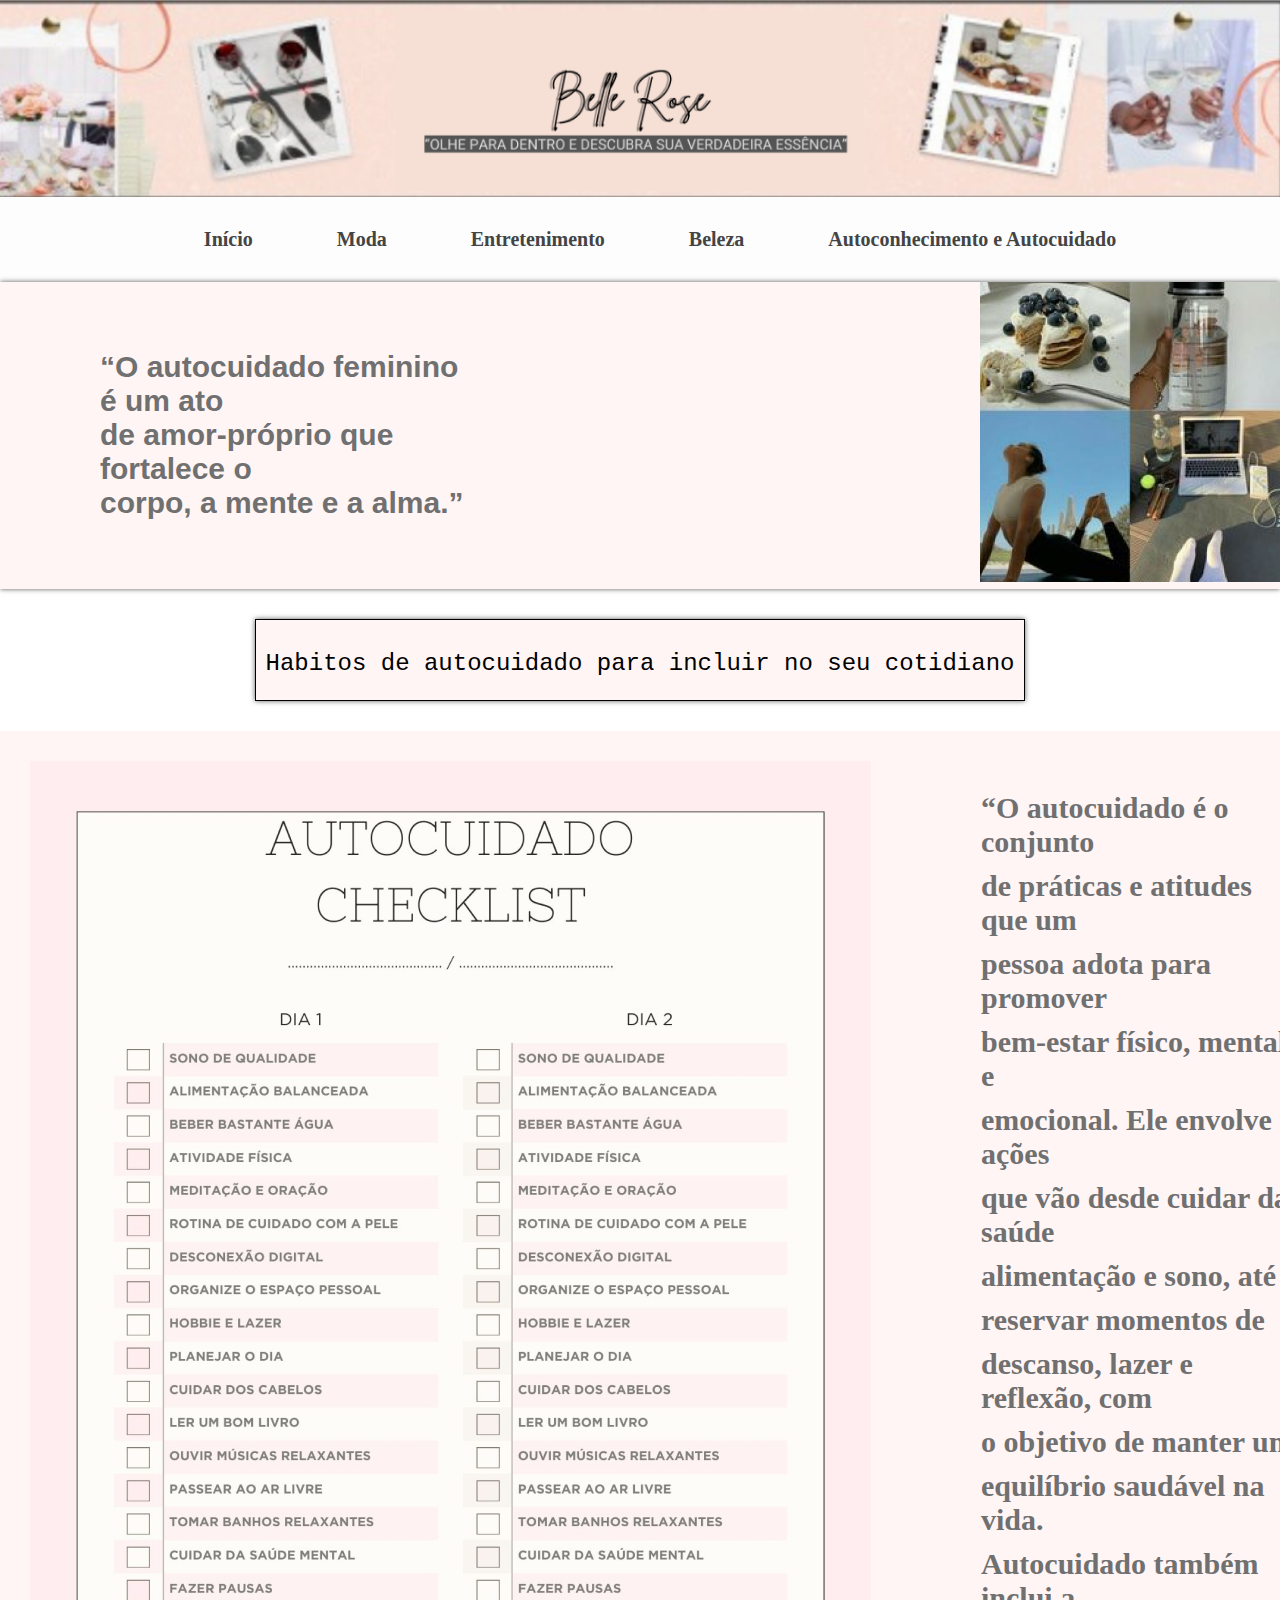
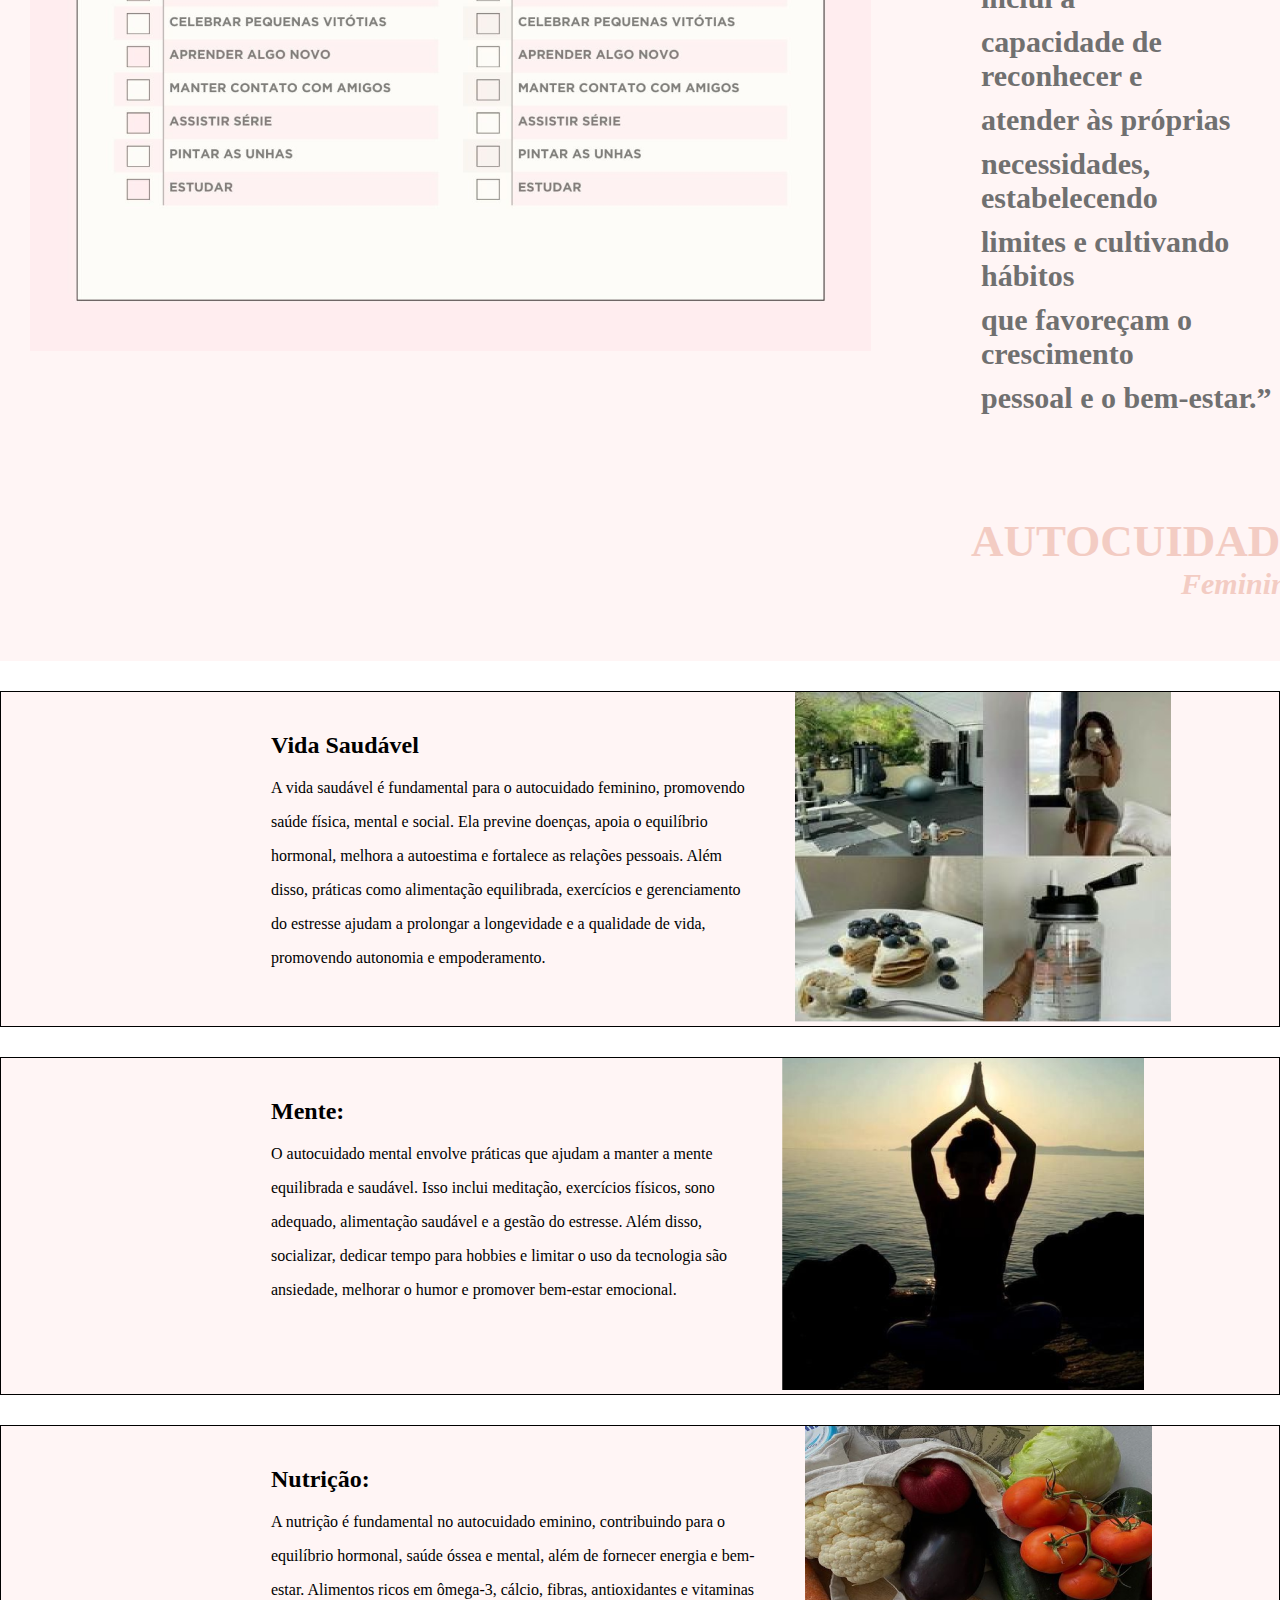
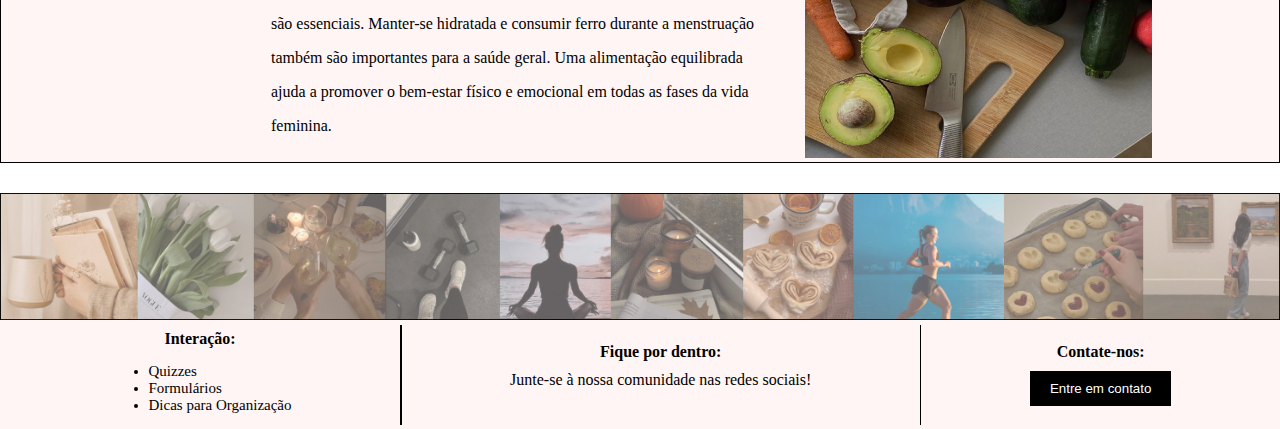
==== autoconhecimento e autocuidado/index.html @ 2cc836c7 "primeiro commit" ====
<!DOCTYPE html>
<html lang="pt-br">
<head>
    <meta charset="UTF-8">
    <meta name="viewport" content="width=device-width, initial-scale=1.0">
    <title>Belle Rose: Autonhecimento</title>
    <link rel="stylesheet" href="css/estilo.css">
</head>
<body>
    <header>
        <div class="banner">
           <img src="img\Belle Rose (3) 1.png" alt="Banner belle rose">
       </div>
        <nav class="navbar">
           <ul>
            <li><a href="../página inicial/index.html">Início</a></li>
            <li><a href="../moda feminina/index.html">Moda</a></li>
            <li><a href="../entretenimento/index.html">Entretenimento</a></li>
            <li><a href="../beleza feminina/index.html">Beleza</a></li>
            <li><a href="../autoconhecimento/index.html">Autoconhecimento e Autocuidado</a></li>
           </ul>
         </nav>
    </header>
    <main>
        <section class="frase">
            <div id="muda">
            <p>“O autocuidado feminino é um ato</p>
            <p>de amor-próprio que fortalece o</p>
            <p>corpo, a mente e a alma.”</p>
        </div>
        <div>
            <img src="img/autocuidado 1.png" alt="imagem representando o autocuidado" width="300px" height="300px"> 
        </div>
        </section>

        <section class="titulo">
            <h2>Habitos de autocuidado para incluir no seu cotidiano</h2>
        </section>

        <section class="lado">
            <div class="checklist">
                <img src="img/Pink and Cream Simple Two-Column Daily Checklist 1.png" alt="">

            </div>

            <div class="abaixo">

                <p>“O autocuidado é o conjunto</p>
                <p>de práticas e atitudes que um</p>
                <p>pessoa adota para promover</p>
                <p>bem-estar físico, mental e</p>
                <p>emocional. Ele envolve ações</p>
                <p>que vão desde cuidar da saúde</p>
                <p>alimentação e sono, até</p>
                <p>reservar momentos de</p>
                <p>descanso, lazer e reflexão, com</p>
                <p>o objetivo de manter um</p>
                <p>equilíbrio saudável na vida.</p>
                <p>Autocuidado também inclui a</p>
                <p>capacidade de reconhecer e</p>
                <p>atender às próprias</p>
                <p>necessidades, estabelecendo</p>
                <p>limites e cultivando hábitos</p>
                <p>que favoreçam o crescimento</p>
                <p>pessoal e o bem-estar.”</p>
                
                <div class="junto">

                    <div class="dife">
                        <h2>AUTOCUIDADO</h2>
                    </div>
                    <div class="bife">
                        <p><em>Feminino</em></p>
    
                    </div>
                </div>
            </div>

        </section>

        <section>
            <div class="vidasaudavel">

                <div class="tbm">
                    <h2>Vida Saudável</h2>
                    <p>A vida saudável é fundamental para o autocuidado feminino, promovendo</p> 
                    <p>saúde física, mental e social. Ela previne doenças, apoia o equilíbrio</p>
                    <p>hormonal, melhora a autoestima e fortalece as relações pessoais. Além</p>
                    <p>disso, práticas como alimentação equilibrada, exercícios e gerenciamento</p>
                    <p>do estresse ajudam a prolongar a longevidade e a qualidade de vida,</p>
                    <p>promovendo autonomia e empoderamento.</p>  
    
                </div>
                
                <div class="image">
                    <img src="img/autocuidado 2.png" alt="">
    
                </div>
            </div>

        </section>

        <section>

            <div class="mente">

                <div class="gato">
                    <h2>Mente:</h2>
                    <p>O autocuidado mental envolve práticas que ajudam a manter a mente</p>
                    <p>equilibrada e saudável. Isso inclui meditação, exercícios físicos, sono</p>
                    <p>adequado, alimentação saudável e a gestão do estresse. Além disso,</p>
                    <p>socializar, dedicar tempo para hobbies e limitar o uso da tecnologia são</p>
                    <p>ansiedade, melhorar o humor e promover bem-estar emocional.</p>

                </div>
                <div class="image2">
                    <img src="img/mente 1.png" alt="">
                </div>
            </div>

        </section>

        <section>
            <div class="nutricao">
                <div class="nutri">

                    <h2>Nutrição:</h2>
                    <p>A nutrição é fundamental no autocuidado eminino, contribuindo para o</p>
                    <p>equilíbrio hormonal, saúde óssea e mental, além de fornecer energia e bem-</p>
                    <p>estar. Alimentos ricos em ômega-3, cálcio, fibras, antioxidantes e vitaminas</p>
                    <p>são essenciais. Manter-se hidratada e consumir ferro durante a menstruação</p>
                    <p>também são importantes para a saúde geral. Uma alimentação equilibrada</p>
                    <p>ajuda a promover o bem-estar físico e emocional em todas as fases da vida</p>
                    <p>feminina.</p>
        
                </div>
                <div class="image1">
                    <img src="img/nutrição 1 (1).png" alt="">

                </div>
                
            </div>
        </section>
    </main>

    <footer>
        <img src="img/rodapé.png" alt="" id="img_rodape">
        <div class="rodape">
            <p><strong>Interação:</strong>
            <ul class="interacao">
                <a href="#"><li>Quizzes</li></a>
                <a href="#"><li>Formulários</li></a>
                <a href="#"><li>Dicas para Organização</li></a>
            </ul>
        </div>

        <div class="linha-vertical"></div>
    
        <div class="rodape">
            <p><strong>Fique por dentro:</strong></p>
            <p>Junte-se à nossa comunidade nas redes sociais!</p>
            <img src="img/Captura de tela_9-9-2024_195723_theeverygirl.com 1.png" alt="">
        </div>

        <div class="linha-vertical"></div>
    
        <div class="rodape">
            <p><strong>Contate-nos:</strong> 
            <p><button>Entre em contato</button></p>
        </div>

    </footer>
</body>
</html>
---- autoconhecimento e autocuidado/css/estilo.css ----
.header{
    text-align: center;
}

.banner img{
    width: 100%;
    height: auto;
    display: block;
    margin: 0 auto;
}

.navbar{
    margin-bottom: 5px;
    background-color: #fdfdfd;
    padding: 15px 0;
    margin: 0;
    display: flex;
    justify-content: center;
    gap: 40px;
}

.navbar ul li {
    display: inline;
    margin: 0 40px;
}

.navbar ul li a{
    text-decoration: none;
    color: #444;
    font-size: 20px;
    font-weight: bold;
    transition: color 0.3 ease;
}


.navbar ul li a:hover{
    color: #f2b3cd;
}

footer {
    display: flex;
    align-items: center;
    justify-content: center;
    background-color: #FFF5F5;
    text-align: center;
    flex-wrap: wrap;

    
}
#img_rodape{
    width: 100%;
    
}


.rodape {
    padding: 0 20px;
    margin: auto;
   
}

.linha-vertical {
    width: 1.5px;
    height: 100px; 
    background-color: #000; 
}

footer p {
    margin: 10px 0;
}

.rodape button {
    background-color: black;
    color: white;
    padding: 10px 20px;
    border: none;
}

button:hover {
    background-color: #3d4042;
}

.interacao{
    font-size: 15px;
    text-align: justify;
    
}

a{
    color: black;
    text-decoration: none;
}


body{
    margin: 0;
    padding: 0;
}

.frase{
    background-color: #FFF5F5;
    display: flex;
    justify-content: end;
    align-items: center;
    height: 100%;
    gap: 100px;
    color: #707070;
    font-size: 30px;
    font-family: 'Lucida Sans', 'Lucida Sans Regular', 'Lucida Grande', 'Lucida Sans Unicode', Geneva, Verdana, sans-serif;
    box-shadow: 0px 0px 5px rgba(0, 0, 0, 0.644);
}

#muda{
    margin-right: 400px;
    margin-left: 100px;
    font-weight: bold;
}

#muda p{
    margin: 0px;
}

.titulo{
    width: 60%;
    padding-top: 10px;
    padding-bottom: 20px;
    margin: 30px auto;
    text-align: center;
    height: 50px;
    border: 1px solid black;
    background-color: #FFF5F5;
    box-shadow: 0px 0px 5px rgba(0, 0, 0, 0.644);
}

.titulo h2{
    font-family: 'Courier New', Courier, monospace;
    font-weight: 300;
}

.lado{
    background-color: #FFF5F5;
    display: flex;
    gap: 70px;
}

.checklist{
    padding: 30px;
}

.abaixo{
    display: block;
    padding-top: 50px;
    padding-bottom: 50px;
    font-size: 30px;
    color: #707070;
    font-weight: bold;

}

.abaixo p{
    margin: 10px;
}

.dife{
    margin-top: 100px;
    margin-bottom: 0px;
}

.bife{
    margin-left: 200px;
    margin-top: 0px;
}

.dife h2{
    color: #F3CCC3;
    margin-bottom: 0px;

}

.bife p{
    color: #F3CCC3;
    margin-top: 0px;
    
}

.vidasaudavel{
    display: flex;
    gap: 50px;
    margin-top: 30px;
    background-color: #FFF5F5;
    border: 1px solid black;

}

.tbm{
    display: block;
    margin-top: 50px;
    margin-left: 270px;
}

.tbm h2{
    margin-top: -10px;
}

.nutricao{
    display: flex;
    gap: 50px;
    margin-top: 30px;
    background-color: #FFF5F5;
    border: 1px solid black;
    margin-bottom: 30px;
}

.nutri{
    display: block;
    margin-top: 50px;
    margin-left: 270px;
}

.nutri h2{
    margin-top: -10px;

}

.mente{
    display: flex;
    gap: 50px;
    margin-top: 30px;
    background-color: #FFF5F5;
    border: 1px solid black;
    margin-bottom: 30px;
}

.gato{
    display: block;
    margin-top: 50px;
    margin-left: 270px;
}

.gato h2{
    margin-top: -10px;

}

@media screen and (max-width: 768px) {
    .navbar {
        flex-direction: column;
        padding: 10px 0;
    }

    .navbar ul li {
        margin: 10px 0;
    }

    .frase {
        flex-direction: column;
        gap: 20px;
        justify-content: center;
        align-items: center;
        font-size: 24px;
    }

    .lado {
        flex-direction: column;
        gap: 30px;
    }

    .vidasaudavel, .nutricao, .mente {
        flex-direction: column;
        gap: 30px;
    }

    .tbm, .nutri, .gato {
        margin-left: 0;
    }

    .titulo {
        width: 90%;
        padding: 10px;
    }

    .rodape {
        padding: 10px;
        text-align: center;
    }

    .rodape button {
        width: 100%;
    }
}

@media screen and (max-width: 480px) {
    .frase {
        font-size: 20px;
        gap: 10px;
    }

    .vidasaudavel, .nutricao, .mente {
        gap: 20px;
    }

    .navbar ul li a {
        font-size: 16px;
    }

    .titulo {
        width: 100%;
        padding: 15px;
    }

    .lado {
        gap: 20px;
    }

    .checklist {
        padding: 20px;
    }

    .bife, .dife {
        margin-left: 0;
    }

    .gato, .tbm, .nutri {
        margin-left: 0;
    }
}
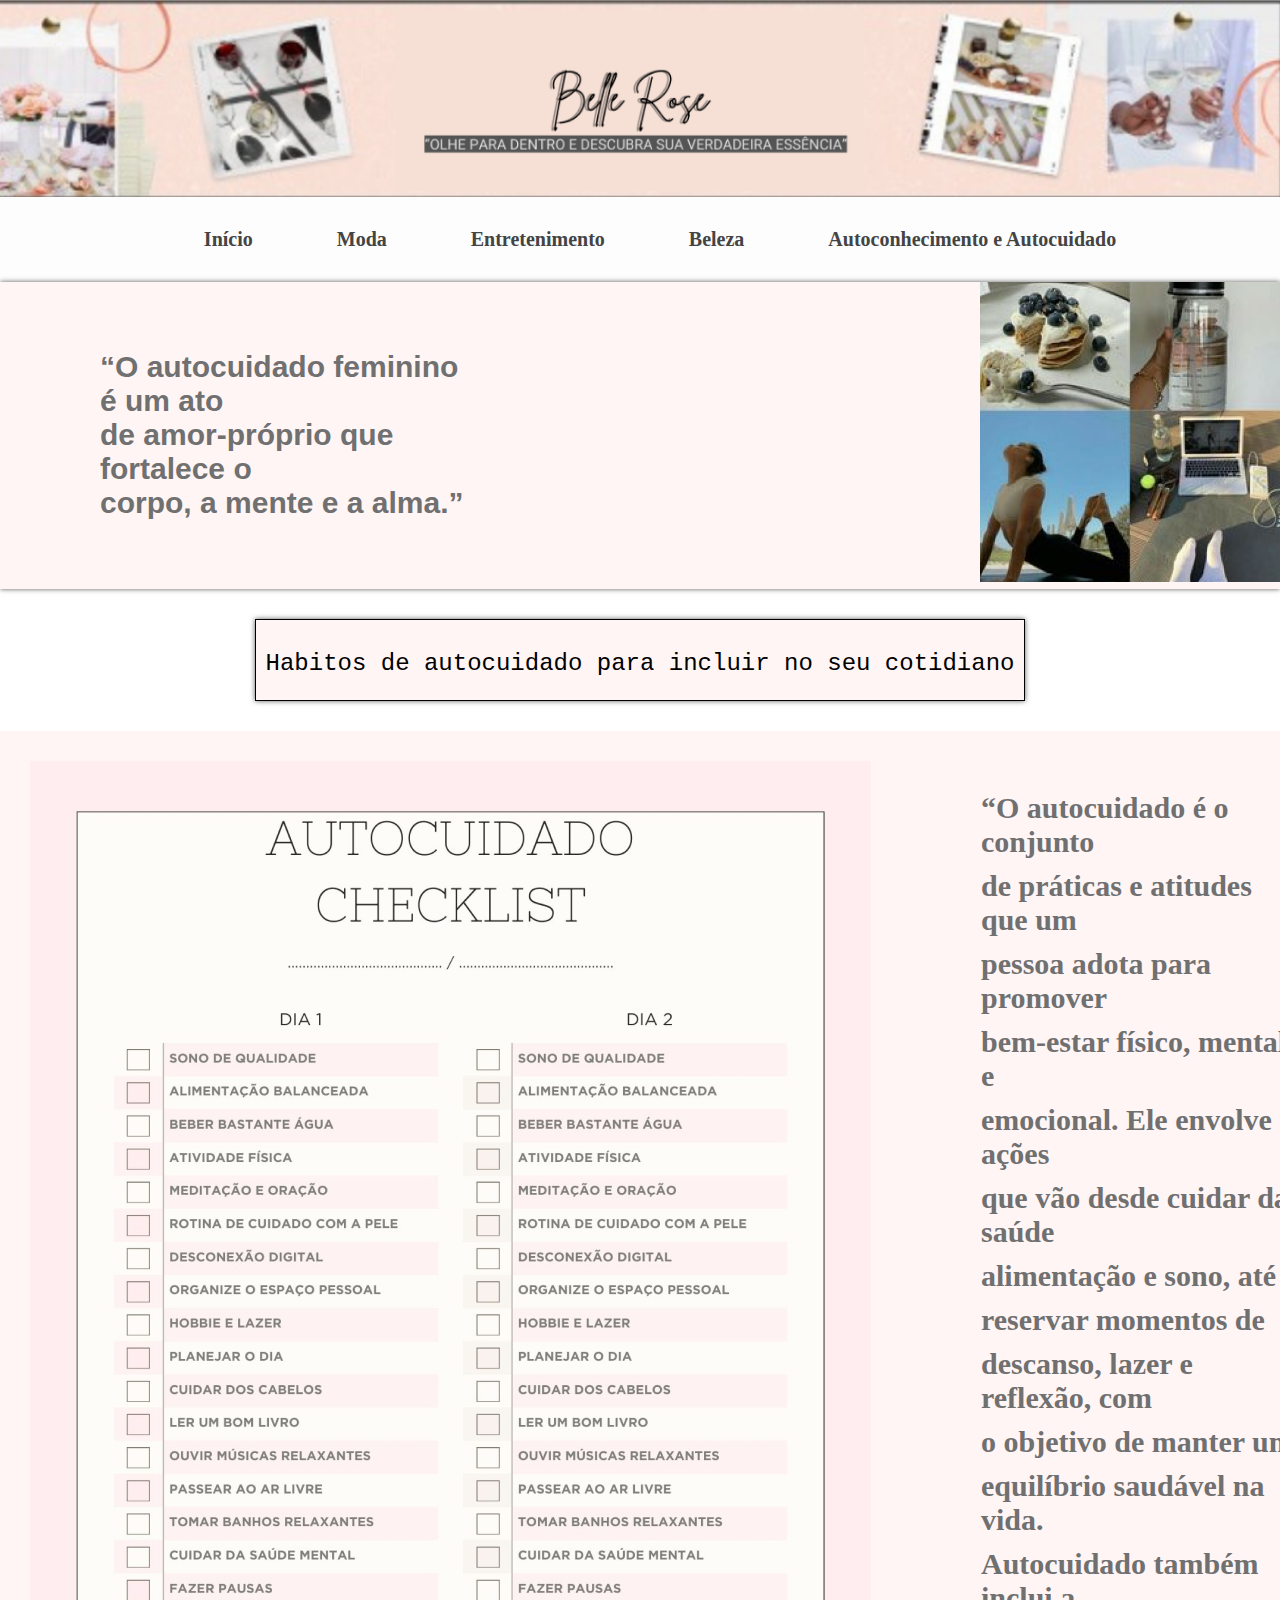
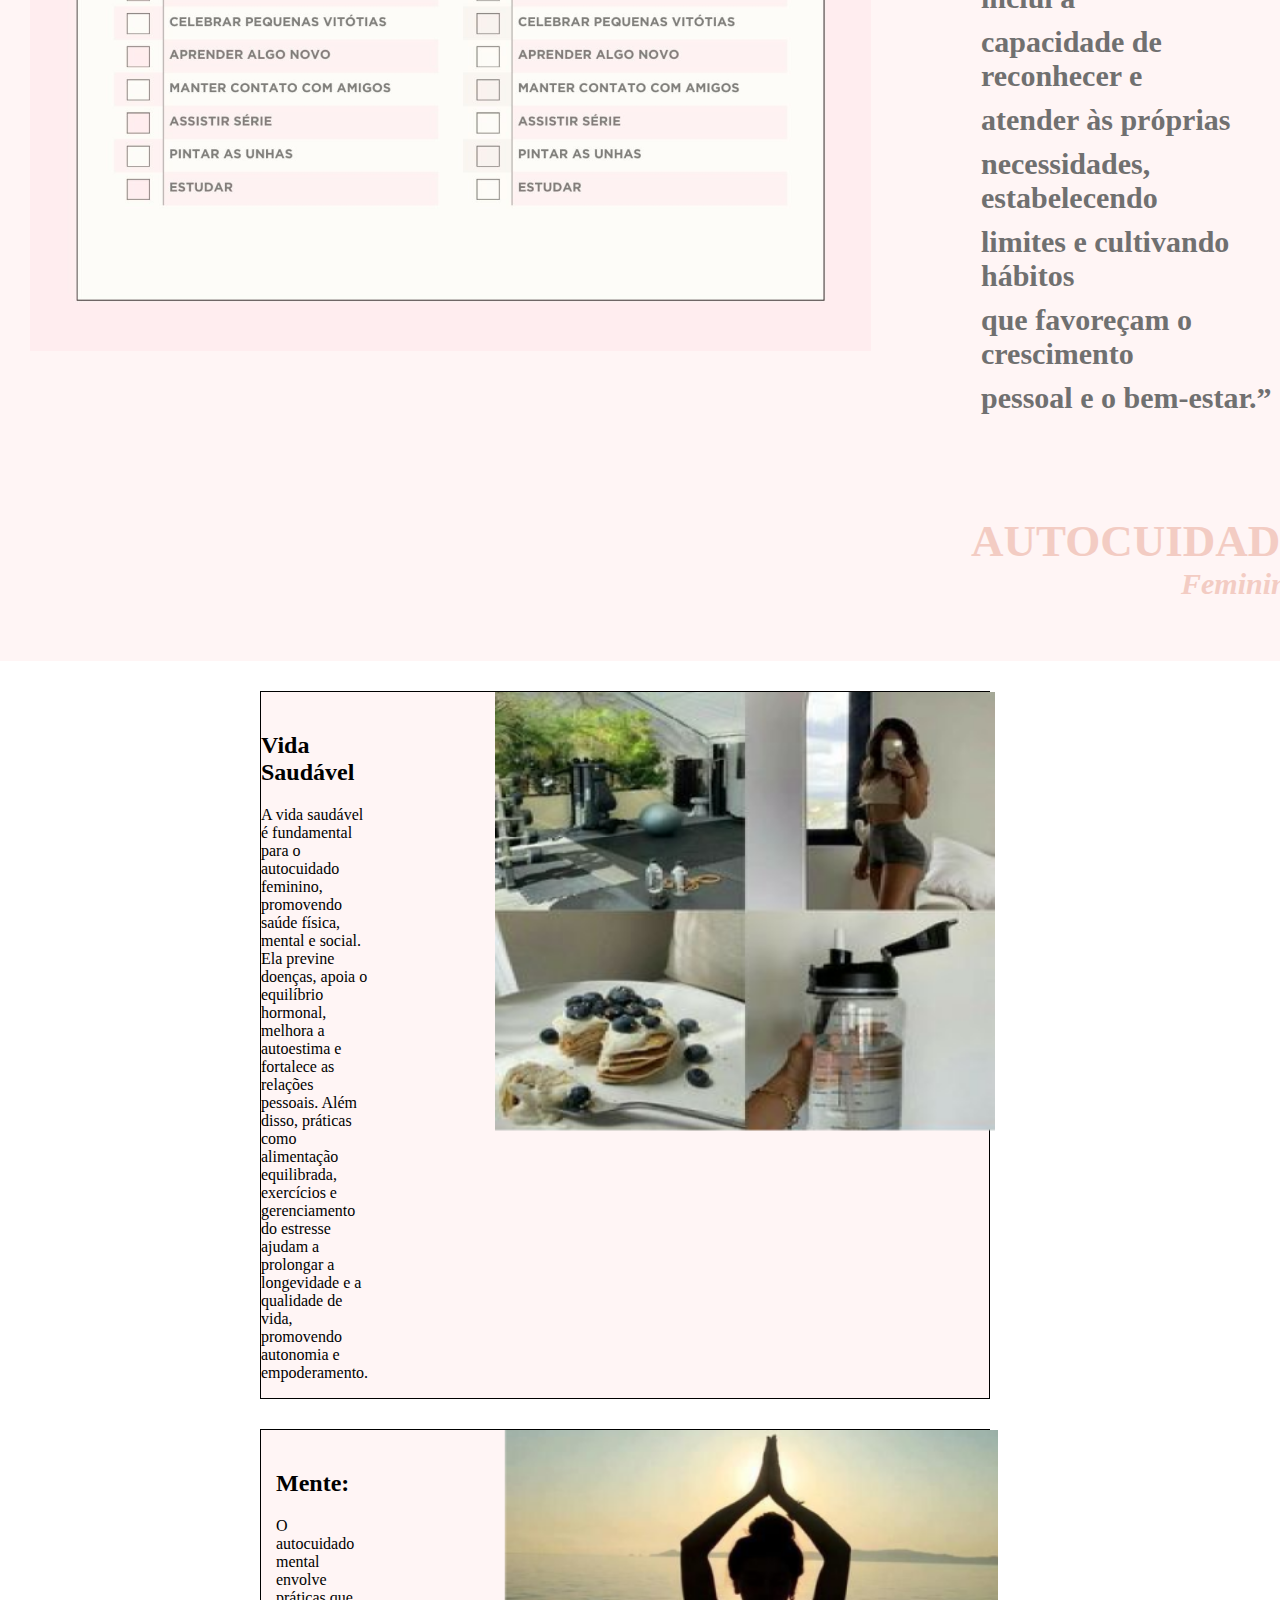
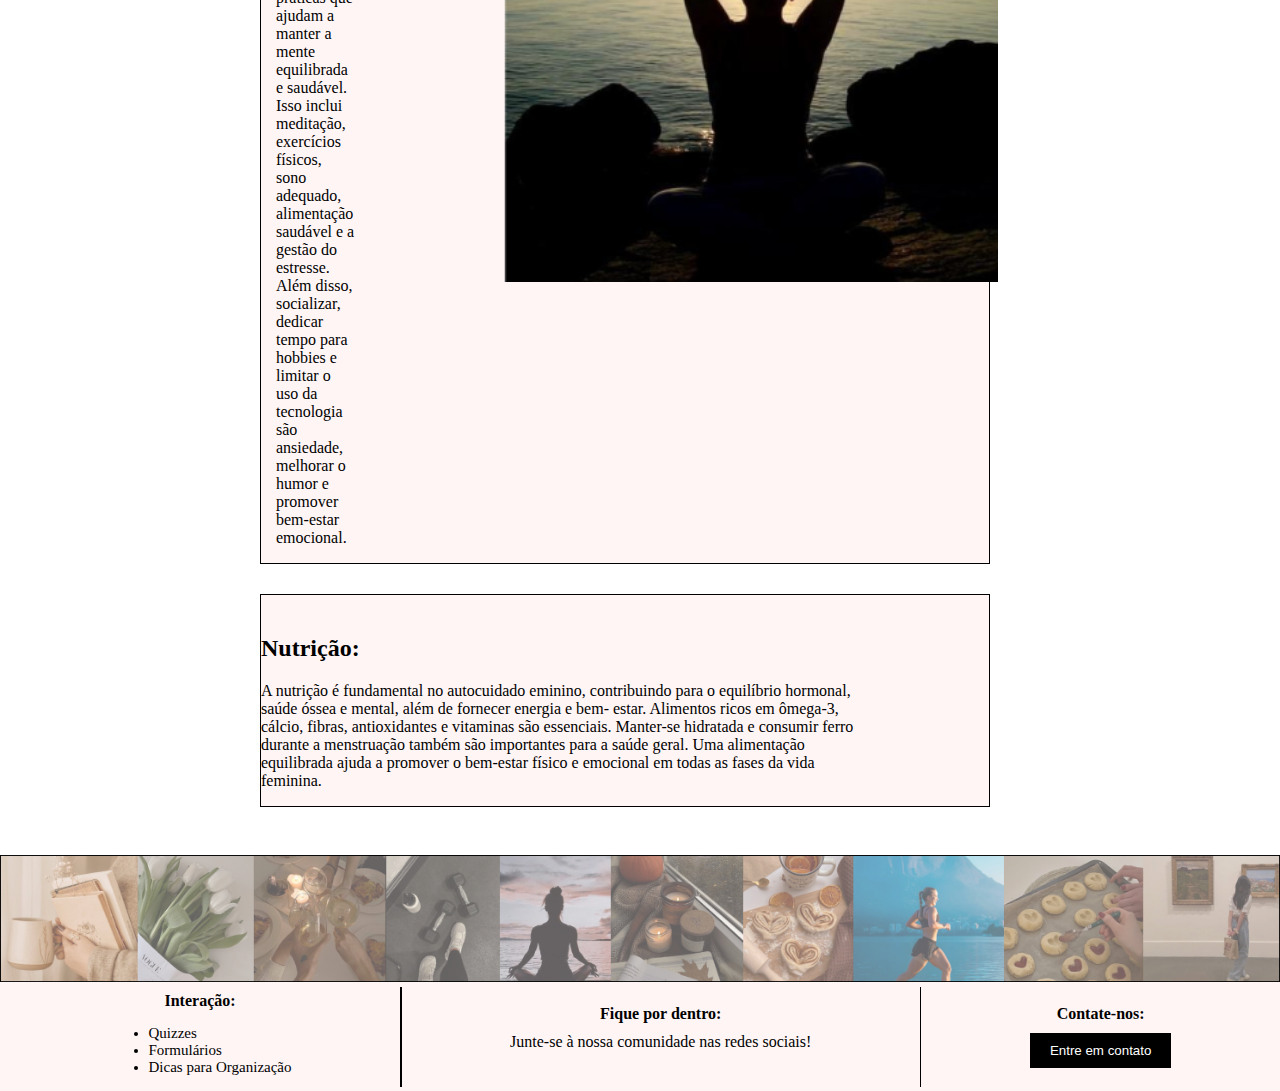
==== commit e61b1420: "adicionando imagens e outras coisas" ====
--- a/autoconhecimento e autocuidado/index.html
+++ b/autoconhecimento e autocuidado/index.html
@@ -17,7 +17,7 @@
             <li><a href="../moda feminina/index.html">Moda</a></li>
             <li><a href="../entretenimento/index.html">Entretenimento</a></li>
             <li><a href="../beleza feminina/index.html">Beleza</a></li>
-            <li><a href="../autoconhecimento/index.html">Autoconhecimento e Autocuidado</a></li>
+            <li><a href="../autoconhecimento e autocuidado/index.html">Autoconhecimento e Autocuidado</a></li>
            </ul>
          </nav>
     </header>
@@ -77,23 +77,22 @@
             </div>
 
         </section>
-
         <section>
             <div class="vidasaudavel">
 
                 <div class="tbm">
-                    <h2>Vida Saudável</h2>
-                    <p>A vida saudável é fundamental para o autocuidado feminino, promovendo</p> 
-                    <p>saúde física, mental e social. Ela previne doenças, apoia o equilíbrio</p>
-                    <p>hormonal, melhora a autoestima e fortalece as relações pessoais. Além</p>
-                    <p>disso, práticas como alimentação equilibrada, exercícios e gerenciamento</p>
-                    <p>do estresse ajudam a prolongar a longevidade e a qualidade de vida,</p>
-                    <p>promovendo autonomia e empoderamento.</p>  
+                    <h2>Vida Saudável</h2>
+                    <p>A vida saudável é fundamental para o autocuidado feminino, promovendo
+                    saúde física, mental e social. Ela previne doenças, apoia o equilíbrio
+                    hormonal, melhora a autoestima e fortalece as relações pessoais. Além
+                    disso, práticas como alimentação equilibrada, exercícios e gerenciamento
+                    do estresse ajudam a prolongar a longevidade e a qualidade de vida,
+                    promovendo autonomia e empoderamento.</p>  
     
                 </div>
                 
                 <div class="image">
-                    <img src="img/autocuidado 2.png" alt="">
+                    <img src="img/autocuidado 2.png" alt=""  width="500px">
     
                 </div>
             </div>
@@ -106,15 +105,15 @@
 
                 <div class="gato">
                     <h2>Mente:</h2>
-                    <p>O autocuidado mental envolve práticas que ajudam a manter a mente</p>
-                    <p>equilibrada e saudável. Isso inclui meditação, exercícios físicos, sono</p>
-                    <p>adequado, alimentação saudável e a gestão do estresse. Além disso,</p>
-                    <p>socializar, dedicar tempo para hobbies e limitar o uso da tecnologia são</p>
-                    <p>ansiedade, melhorar o humor e promover bem-estar emocional.</p>
+                    <p>O autocuidado mental envolve práticas que ajudam a manter a mente
+                    equilibrada e saudável. Isso inclui meditação, exercícios físicos, sono
+                    adequado, alimentação saudável e a gestão do estresse. Além disso,
+                    socializar, dedicar tempo para hobbies e limitar o uso da tecnologia são
+                    ansiedade, melhorar o humor e promover bem-estar emocional.</p>
 
                 </div>
                 <div class="image2">
-                    <img src="img/mente 1.png" alt="">
+                    <img src="img/mente 1.png" alt="" width="500px">
                 </div>
             </div>
 
@@ -124,23 +123,23 @@
             <div class="nutricao">
                 <div class="nutri">
 
-                    <h2>Nutrição:</h2>
-                    <p>A nutrição é fundamental no autocuidado eminino, contribuindo para o</p>
-                    <p>equilíbrio hormonal, saúde óssea e mental, além de fornecer energia e bem-</p>
-                    <p>estar. Alimentos ricos em ômega-3, cálcio, fibras, antioxidantes e vitaminas</p>
-                    <p>são essenciais. Manter-se hidratada e consumir ferro durante a menstruação</p>
-                    <p>também são importantes para a saúde geral. Uma alimentação equilibrada</p>
-                    <p>ajuda a promover o bem-estar físico e emocional em todas as fases da vida</p>
-                    <p>feminina.</p>
+                    <h2>Nutrição:</h2>
+                    <p>A nutrição é fundamental no autocuidado eminino, contribuindo para o
+                    equilíbrio hormonal, saúde óssea e mental, além de fornecer energia e bem-
+                    estar. Alimentos ricos em ômega-3, cálcio, fibras, antioxidantes e vitaminas
+                    são essenciais. Manter-se hidratada e consumir ferro durante a menstruação
+                    também são importantes para a saúde geral. Uma alimentação equilibrada
+                    ajuda a promover o bem-estar físico e emocional em todas as fases da vida
+                    feminina.</p>
         
                 </div>
                 <div class="image1">
-                    <img src="img/nutrição 1 (1).png" alt="">
+                    <img src="img/nutrição 1 (1).png" alt="" width="500px">
 
                 </div>
                 
             </div>
-        </section>
+        </section>
     </main>
 
     <footer>
--- a/autoconhecimento e autocuidado/css/estilo.css
+++ b/autoconhecimento e autocuidado/css/estilo.css
@@ -185,36 +185,40 @@
 
 .vidasaudavel{
     display: flex;
-    gap: 50px;
+    gap: 127px;
     margin-top: 30px;
     background-color: #FFF5F5;
     border: 1px solid black;
+    margin-left: 260px;
+    margin-right: 290px;
 
 }
 
 .tbm{
     display: block;
     margin-top: 50px;
-    margin-left: 270px;
-}
-
+    margin-left: 15px;
+
+}
 .tbm h2{
     margin-top: -10px;
 }
 
 .nutricao{
     display: flex;
-    gap: 50px;
+    gap: 127px;
     margin-top: 30px;
     background-color: #FFF5F5;
     border: 1px solid black;
     margin-bottom: 30px;
+    margin-left: 260px;
+    margin-right: 290px;
 }
 
 .nutri{
     display: block;
     margin-top: 50px;
-    margin-left: 270px;
+    margin-left: 15px;
 }
 
 .nutri h2{
@@ -224,17 +228,20 @@
 
 .mente{
     display: flex;
-    gap: 50px;
+    gap: 144px;
     margin-top: 30px;
     background-color: #FFF5F5;
     border: 1px solid black;
     margin-bottom: 30px;
+    margin-left: 260px;
+    margin-right: 290px;
 }
 
 .gato{
     display: block;
     margin-top: 50px;
-    margin-left: 270px;
+    margin-left: 15px;
+
 }
 
 .gato h2{
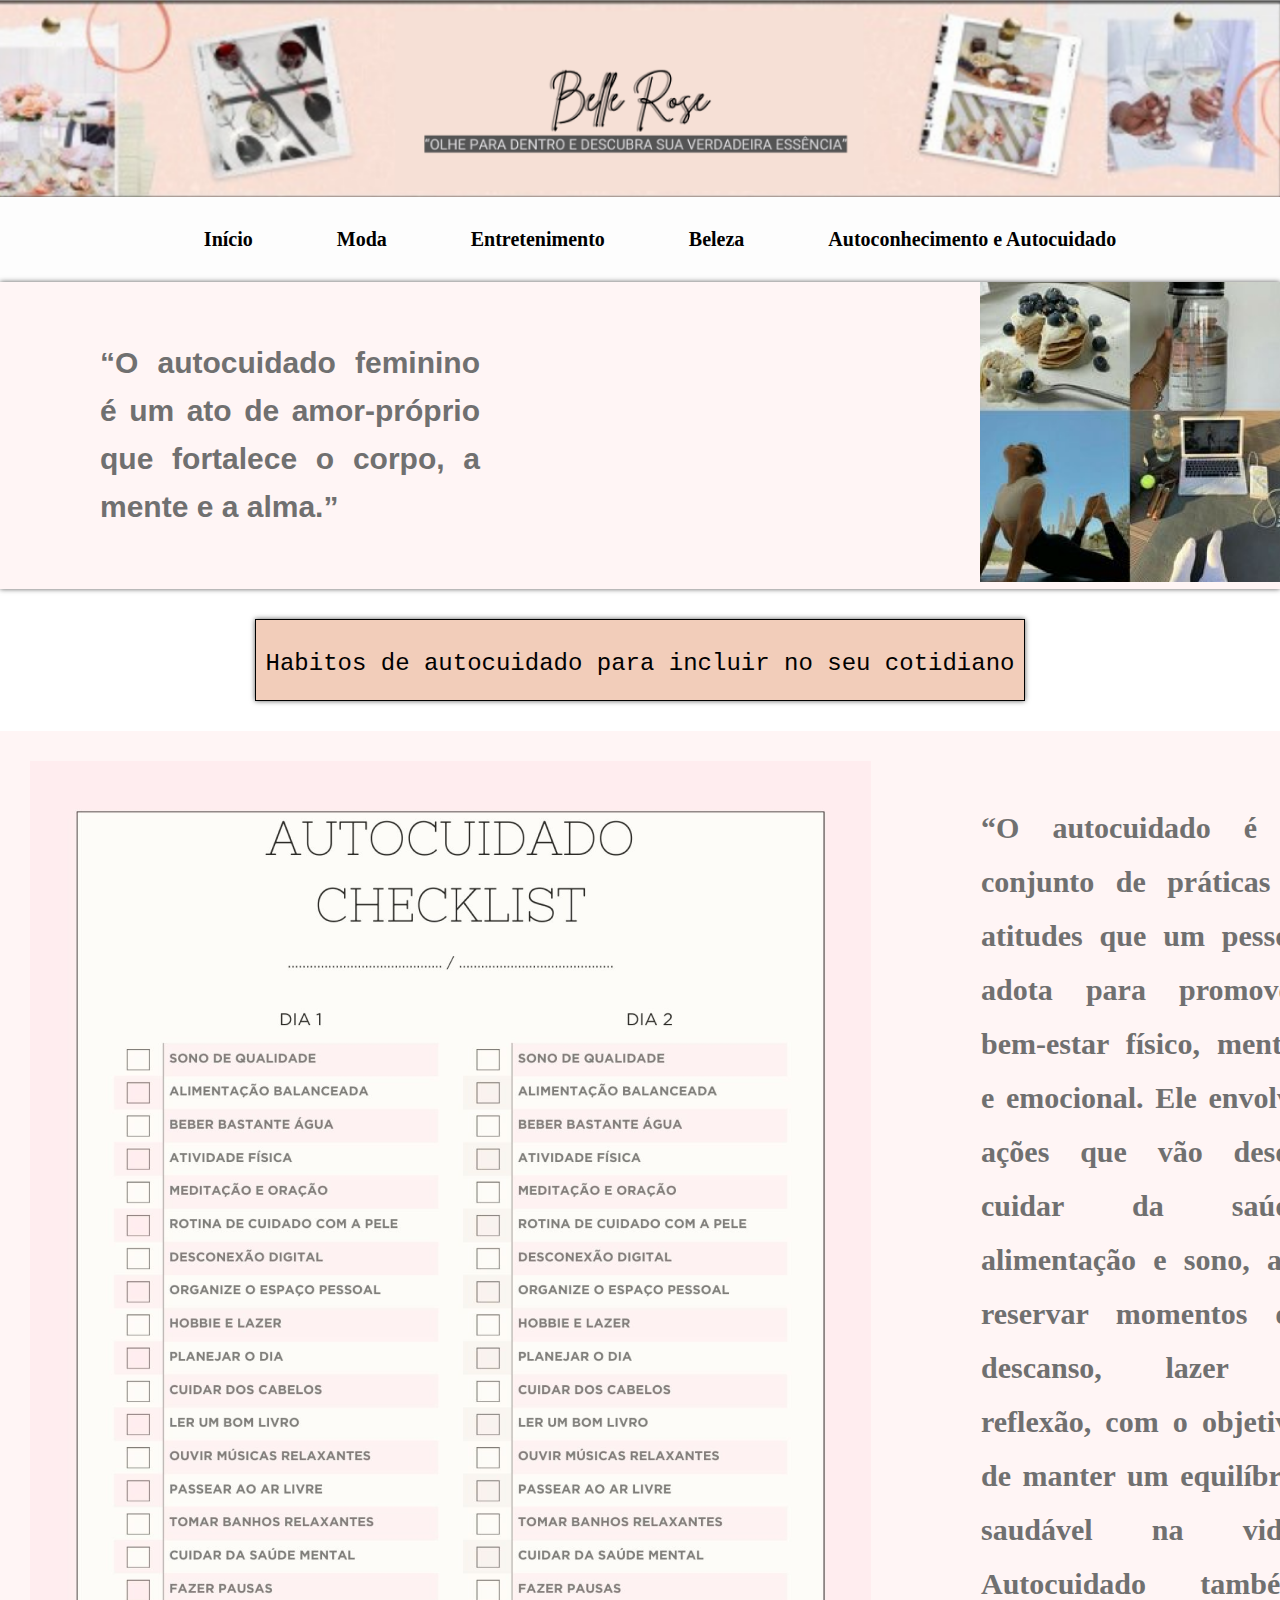
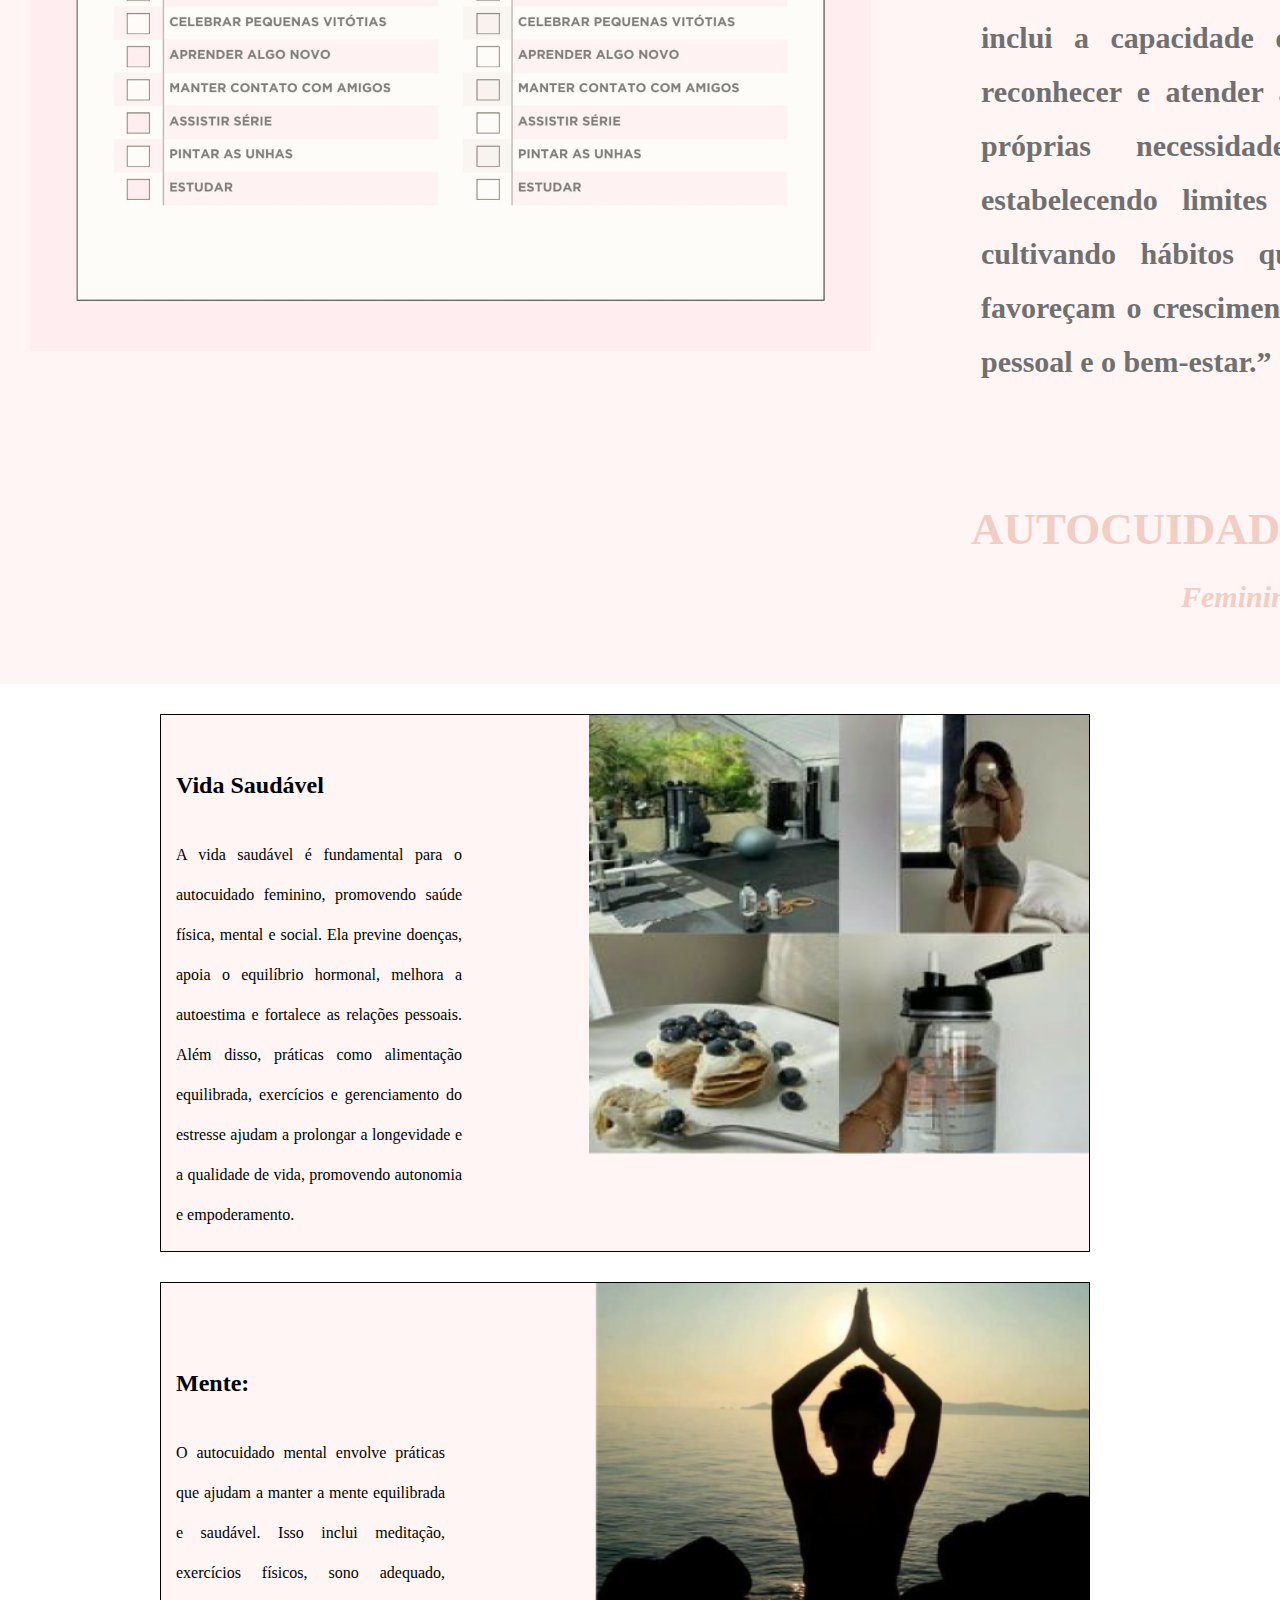
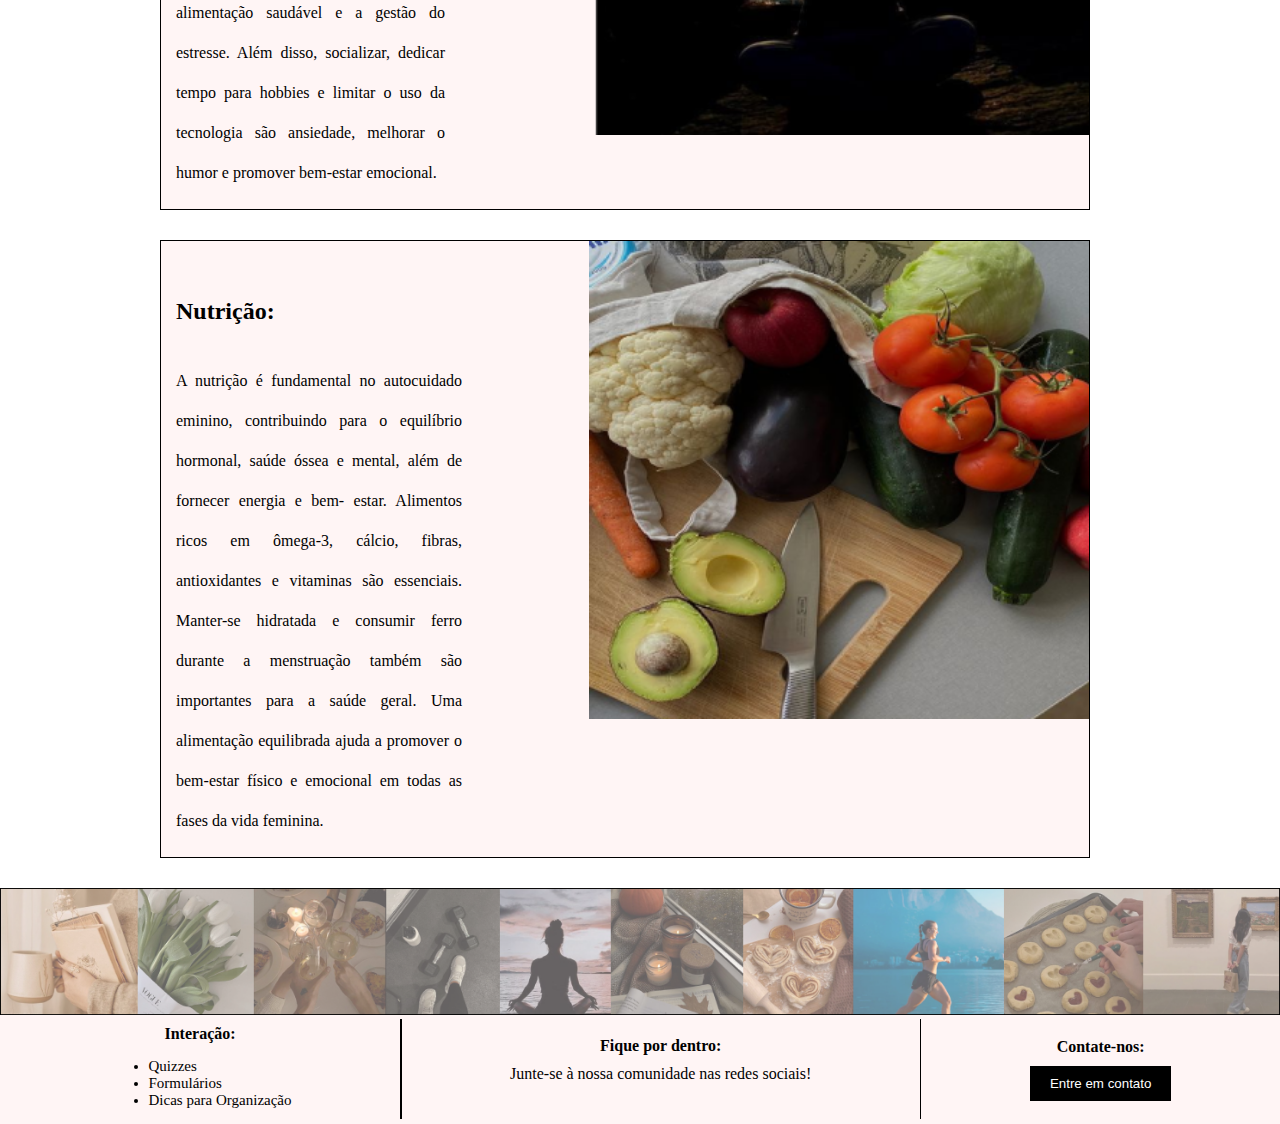
==== commit 5974697e: "terminando" ====
--- a/autoconhecimento e autocuidado/index.html
+++ b/autoconhecimento e autocuidado/index.html
@@ -17,16 +17,16 @@
             <li><a href="../moda feminina/index.html">Moda</a></li>
             <li><a href="../entretenimento/index.html">Entretenimento</a></li>
             <li><a href="../beleza feminina/index.html">Beleza</a></li>
-            <li><a href="../autoconhecimento e autocuidado/index.html">Autoconhecimento e Autocuidado</a></li>
+            <li><a href="../autoconhecimento e autocuidado//index.html">Autoconhecimento e Autocuidado</a></li>
            </ul>
          </nav>
     </header>
     <main>
         <section class="frase">
             <div id="muda">
-            <p>“O autocuidado feminino é um ato</p>
-            <p>de amor-próprio que fortalece o</p>
-            <p>corpo, a mente e a alma.”</p>
+            <p>“O autocuidado feminino é um ato
+            de amor-próprio que fortalece o
+            corpo, a mente e a alma.”</p>
         </div>
         <div>
             <img src="img/autocuidado 1.png" alt="imagem representando o autocuidado" width="300px" height="300px"> 
@@ -45,24 +45,24 @@
 
             <div class="abaixo">
 
-                <p>“O autocuidado é o conjunto</p>
-                <p>de práticas e atitudes que um</p>
-                <p>pessoa adota para promover</p>
-                <p>bem-estar físico, mental e</p>
-                <p>emocional. Ele envolve ações</p>
-                <p>que vão desde cuidar da saúde</p>
-                <p>alimentação e sono, até</p>
-                <p>reservar momentos de</p>
-                <p>descanso, lazer e reflexão, com</p>
-                <p>o objetivo de manter um</p>
-                <p>equilíbrio saudável na vida.</p>
-                <p>Autocuidado também inclui a</p>
-                <p>capacidade de reconhecer e</p>
-                <p>atender às próprias</p>
-                <p>necessidades, estabelecendo</p>
-                <p>limites e cultivando hábitos</p>
-                <p>que favoreçam o crescimento</p>
-                <p>pessoal e o bem-estar.”</p>
+                <p>“O autocuidado é o conjunto
+                de práticas e atitudes que um
+                pessoa adota para promover
+                bem-estar físico, mental e
+                emocional. Ele envolve ações
+                que vão desde cuidar da saúde
+                alimentação e sono, até
+                reservar momentos de
+                descanso, lazer e reflexão, com
+                o objetivo de manter um
+                equilíbrio saudável na vida.
+                Autocuidado também inclui a
+                capacidade de reconhecer e
+                atender às próprias
+                necessidades, estabelecendo
+                limites e cultivando hábitos
+                que favoreçam o crescimento
+                pessoal e o bem-estar.”</p>
                 
                 <div class="junto">
 
@@ -77,6 +77,7 @@
             </div>
 
         </section>
+
         <section>
             <div class="vidasaudavel">
 
@@ -134,22 +135,22 @@
         
                 </div>
                 <div class="image1">
-                    <img src="img/nutrição 1 (1).png" alt="" width="500px">
+                    <img src="img/nutrição 1 (1).png" alt="" width="500px">
 
                 </div>
                 
             </div>
-        </section>
+        </section>
     </main>
 
     <footer>
         <img src="img/rodapé.png" alt="" id="img_rodape">
         <div class="rodape">
-            <p><strong>Interação:</strong>
+            <p><strong>Interação:</strong>
             <ul class="interacao">
                 <a href="#"><li>Quizzes</li></a>
-                <a href="#"><li>Formulários</li></a>
-                <a href="#"><li>Dicas para Organização</li></a>
+                <a href="#"><li>Formulários</li></a>
+                <a href="#"><li>Dicas para Organização</li></a>
             </ul>
         </div>
 
@@ -157,7 +158,7 @@
     
         <div class="rodape">
             <p><strong>Fique por dentro:</strong></p>
-            <p>Junte-se à nossa comunidade nas redes sociais!</p>
+            <p>Junte-se à nossa comunidade nas redes sociais!</p>
             <img src="img/Captura de tela_9-9-2024_195723_theeverygirl.com 1.png" alt="">
         </div>
 
--- a/autoconhecimento e autocuidado/css/estilo.css
+++ b/autoconhecimento e autocuidado/css/estilo.css
@@ -26,7 +26,7 @@
 
 .navbar ul li a{
     text-decoration: none;
-    color: #444;
+    color: #000000;
     font-size: 20px;
     font-weight: bold;
     transition: color 0.3 ease;
@@ -114,10 +114,9 @@
     margin-right: 400px;
     margin-left: 100px;
     font-weight: bold;
-}
-
-#muda p{
-    margin: 0px;
+    text-align: justify;
+    line-height: 1.6;
+
 }
 
 .titulo{
@@ -128,7 +127,7 @@
     text-align: center;
     height: 50px;
     border: 1px solid black;
-    background-color: #FFF5F5;
+    background-color: #efc3acd4;
     box-shadow: 0px 0px 5px rgba(0, 0, 0, 0.644);
 }
 
@@ -149,12 +148,14 @@
 
 .abaixo{
     display: block;
-    padding-top: 50px;
+    padding-top: 60px;
     padding-bottom: 50px;
     font-size: 30px;
     color: #707070;
     font-weight: bold;
-
+    line-height: 1.8;
+    text-align: justify;
+    padding-right: 50px;
 }
 
 .abaixo p{
@@ -189,17 +190,19 @@
     margin-top: 30px;
     background-color: #FFF5F5;
     border: 1px solid black;
-    margin-left: 260px;
-    margin-right: 290px;
+    margin-left: 160px;
+    margin-right: 190px;
 
 }
 
 .tbm{
     display: block;
     margin-top: 50px;
-    margin-left: 15px;
-
-}
+    margin-left: 15px;
+    text-align: justify;
+    line-height: 2.5;
+}
+
 .tbm h2{
     margin-top: -10px;
 }
@@ -211,14 +214,16 @@
     background-color: #FFF5F5;
     border: 1px solid black;
     margin-bottom: 30px;
-    margin-left: 260px;
-    margin-right: 290px;
+    margin-left: 160px;
+    margin-right: 190px;
 }
 
 .nutri{
     display: block;
     margin-top: 50px;
-    margin-left: 15px;
+    margin-left: 15px;
+    text-align: justify;
+    line-height: 2.5;
 }
 
 .nutri h2{
@@ -233,101 +238,20 @@
     background-color: #FFF5F5;
     border: 1px solid black;
     margin-bottom: 30px;
-    margin-left: 260px;
-    margin-right: 290px;
+    margin-left: 160px;
+    margin-right: 190px;
 }
 
 .gato{
     display: block;
     margin-top: 50px;
     margin-left: 15px;
-
+    text-align: justify;
+    line-height: 2.5;
+    
 }
 
 .gato h2{
-    margin-top: -10px;
-
-}
-
-@media screen and (max-width: 768px) {
-    .navbar {
-        flex-direction: column;
-        padding: 10px 0;
-    }
-
-    .navbar ul li {
-        margin: 10px 0;
-    }
-
-    .frase {
-        flex-direction: column;
-        gap: 20px;
-        justify-content: center;
-        align-items: center;
-        font-size: 24px;
-    }
-
-    .lado {
-        flex-direction: column;
-        gap: 30px;
-    }
-
-    .vidasaudavel, .nutricao, .mente {
-        flex-direction: column;
-        gap: 30px;
-    }
-
-    .tbm, .nutri, .gato {
-        margin-left: 0;
-    }
-
-    .titulo {
-        width: 90%;
-        padding: 10px;
-    }
-
-    .rodape {
-        padding: 10px;
-        text-align: center;
-    }
-
-    .rodape button {
-        width: 100%;
-    }
-}
-
-@media screen and (max-width: 480px) {
-    .frase {
-        font-size: 20px;
-        gap: 10px;
-    }
-
-    .vidasaudavel, .nutricao, .mente {
-        gap: 20px;
-    }
-
-    .navbar ul li a {
-        font-size: 16px;
-    }
-
-    .titulo {
-        width: 100%;
-        padding: 15px;
-    }
-
-    .lado {
-        gap: 20px;
-    }
-
-    .checklist {
-        padding: 20px;
-    }
-
-    .bife, .dife {
-        margin-left: 0;
-    }
-
-    .gato, .tbm, .nutri {
-        margin-left: 0;
-    }
+    margin-top: -10px;
+
 }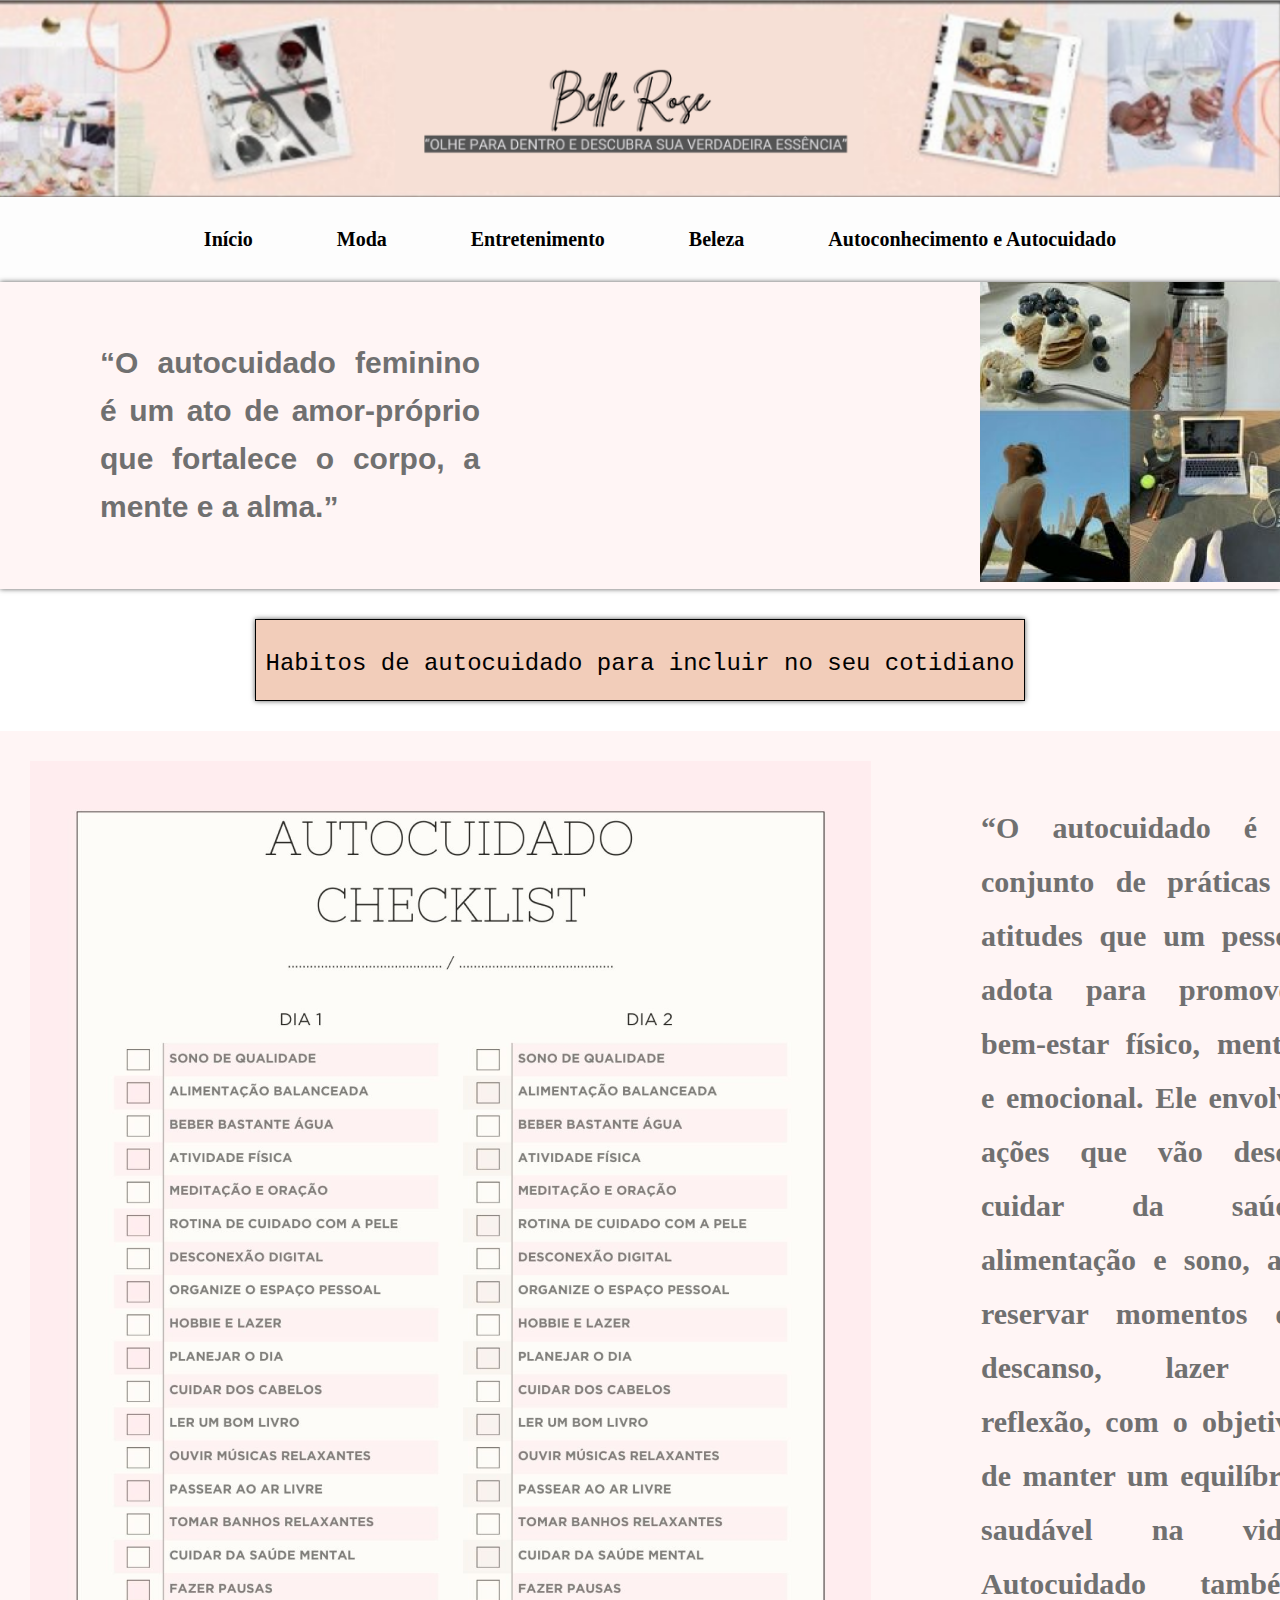
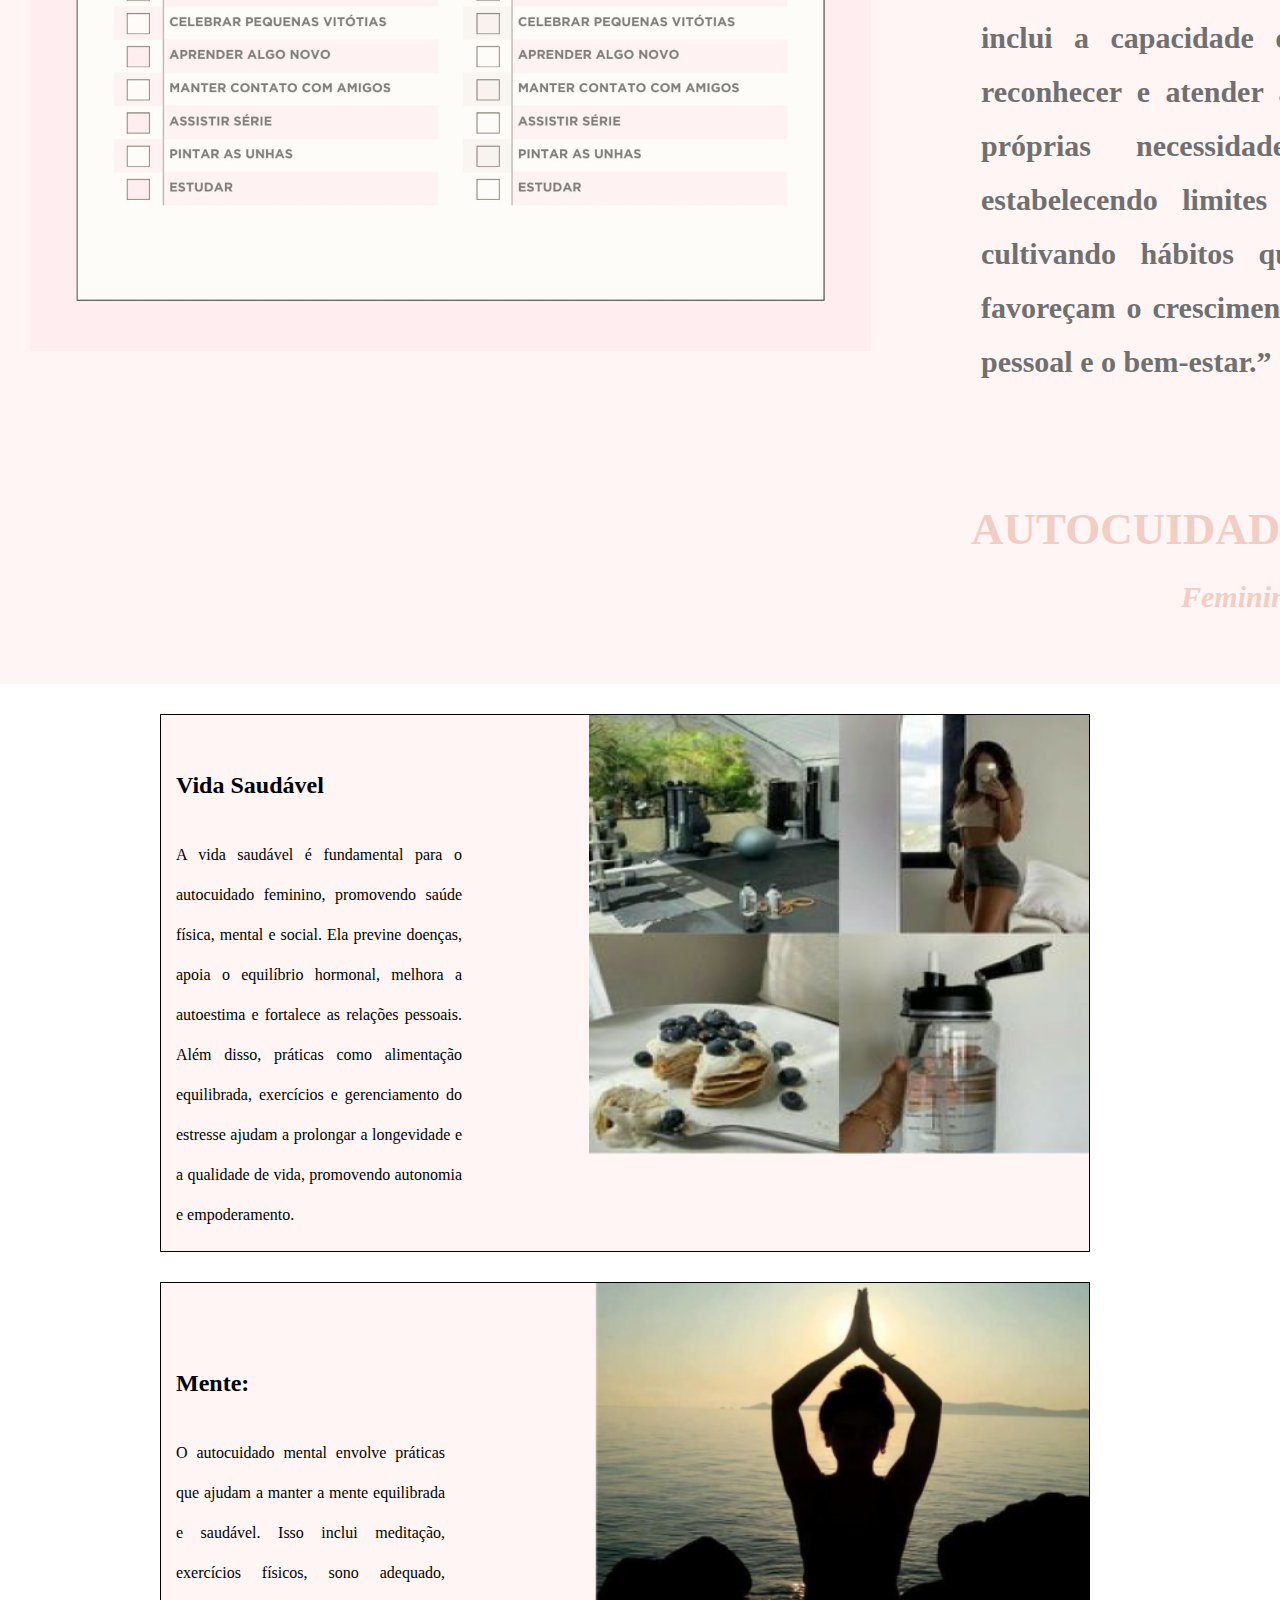
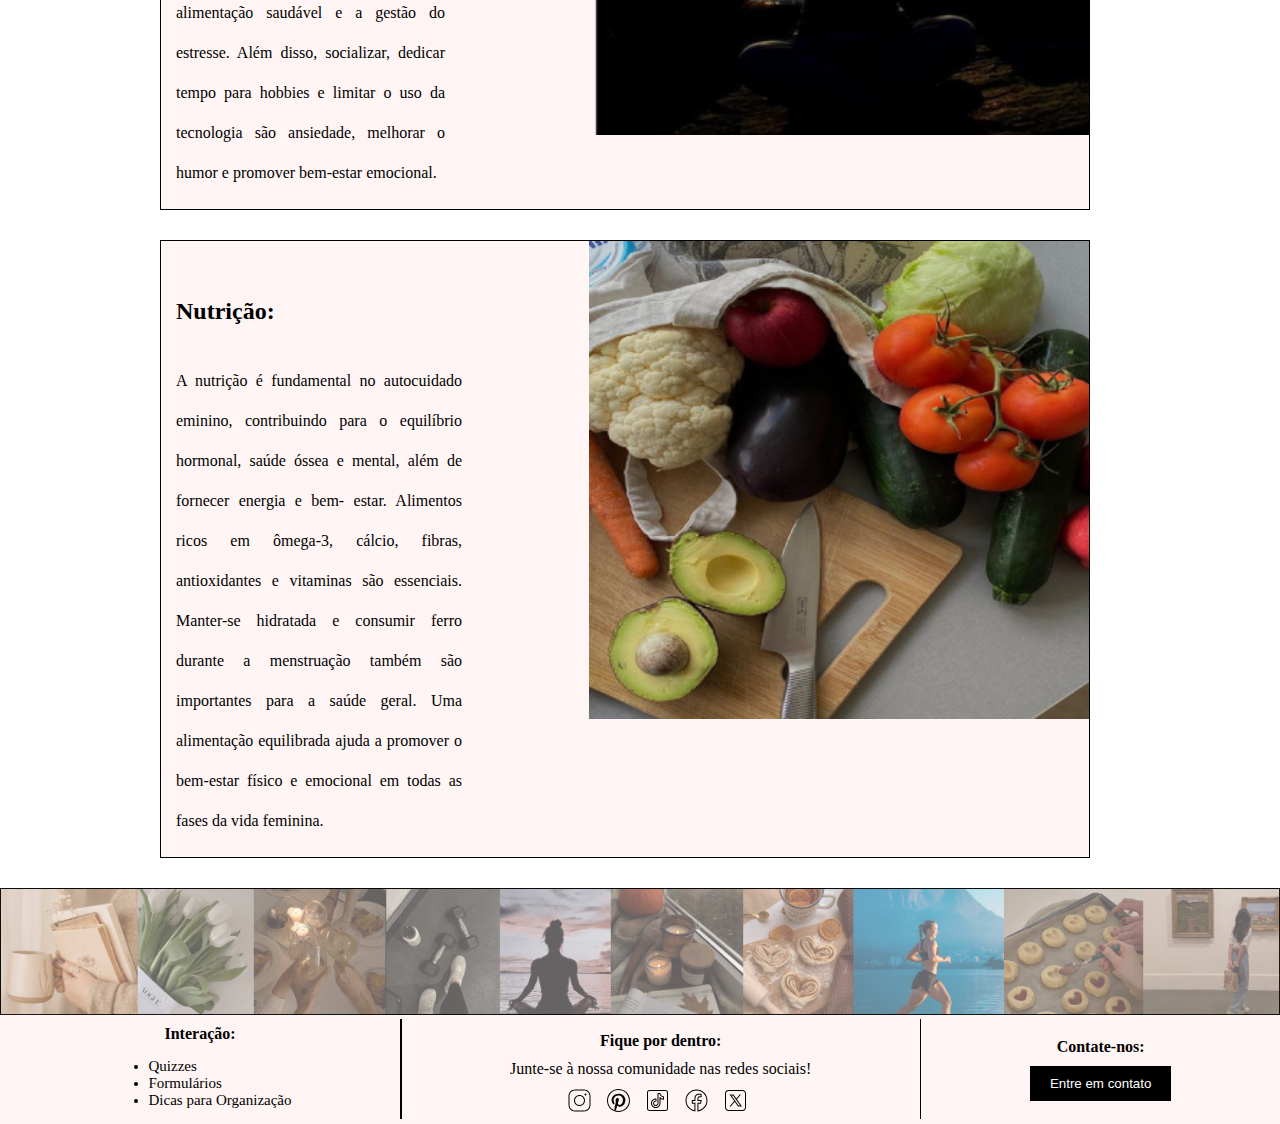
==== commit 58cbd79e: "fazendo alterações básicas" ====
--- a/autoconhecimento e autocuidado/index.html
+++ b/autoconhecimento e autocuidado/index.html
@@ -159,7 +159,13 @@
         <div class="rodape">
             <p><strong>Fique por dentro:</strong></p>
             <p>Junte-se à nossa comunidade nas redes sociais!</p>
-            <img src="img/Captura de tela_9-9-2024_195723_theeverygirl.com 1.png" alt="">
+            <div class="redes">
+                <a href="#"><img src="img/icons8-instagram.svg" alt="instagram"></a>
+                <a href="#"><img src="img/icons8-pinterest.svg" alt="pinterest"></a>
+                <a href="#"><img src="img/icons8-tiktok.svg" alt="tiktok"></a>
+                <a href="#"><img src="img/icons8-facebook-novo.svg" alt="facebook"></a>
+                <a href="#"><img src="img/icons8-x.svg" alt="x"></a>
+            </div>
         </div>
 
         <div class="linha-vertical"></div>
--- a/autoconhecimento e autocuidado/css/estilo.css
+++ b/autoconhecimento e autocuidado/css/estilo.css
@@ -254,4 +254,12 @@
 .gato h2{
     margin-top: -10px;
 
+}
+
+.redes img{
+    width: 35px;
+    height: 25px;
+}
+.redes{
+    margin-left: 30px;
 }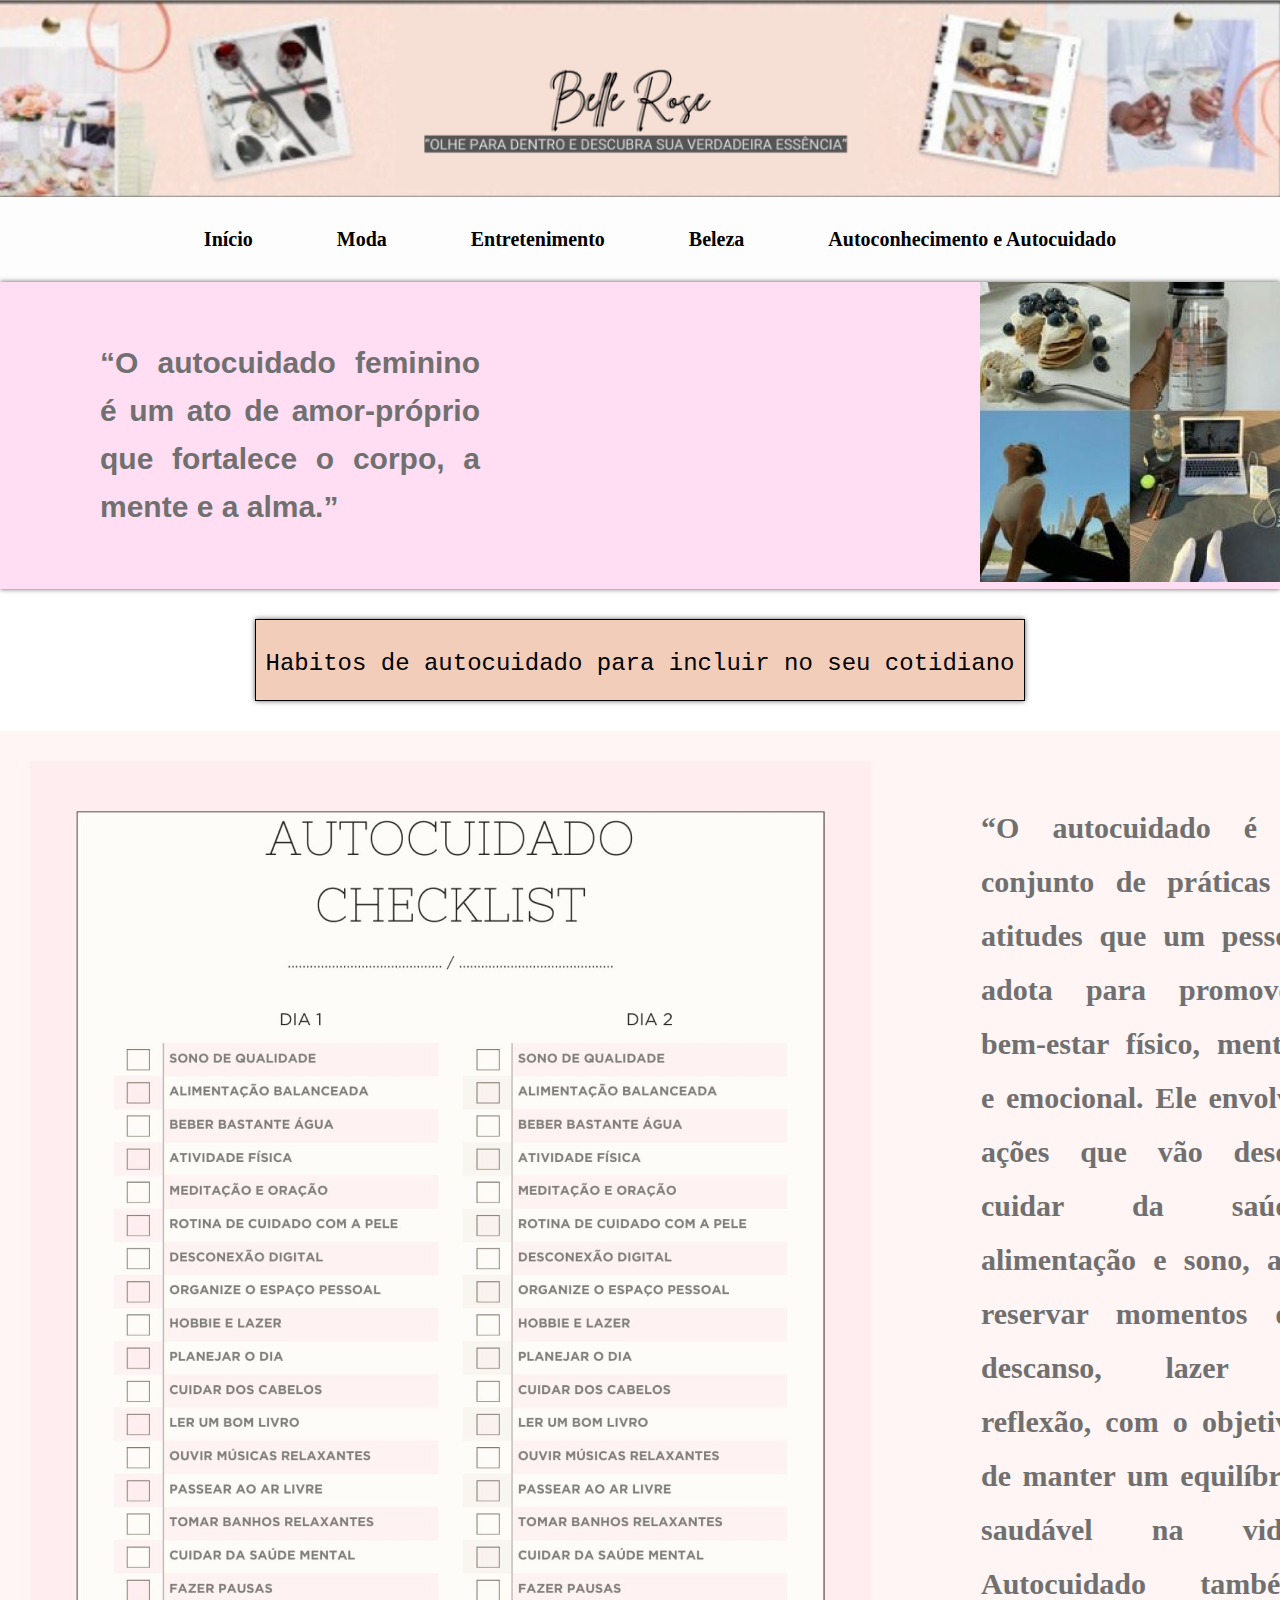
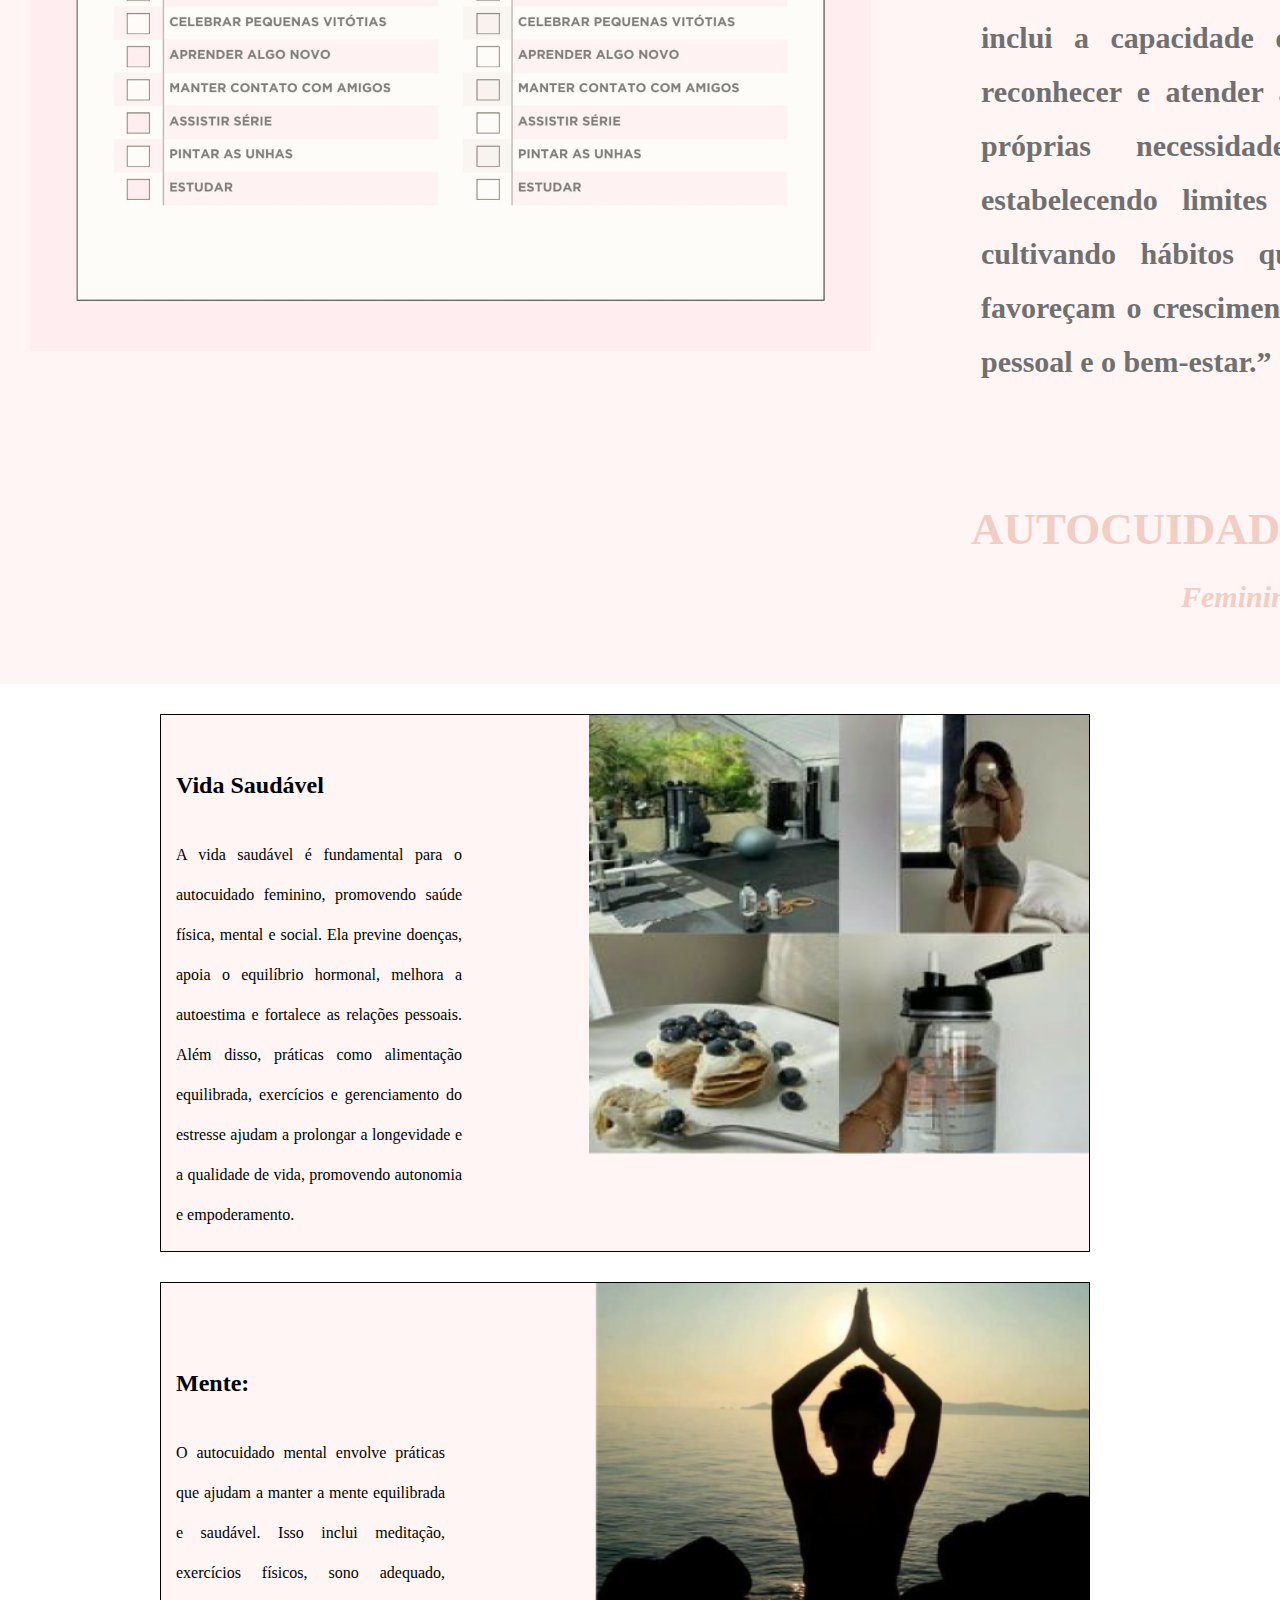
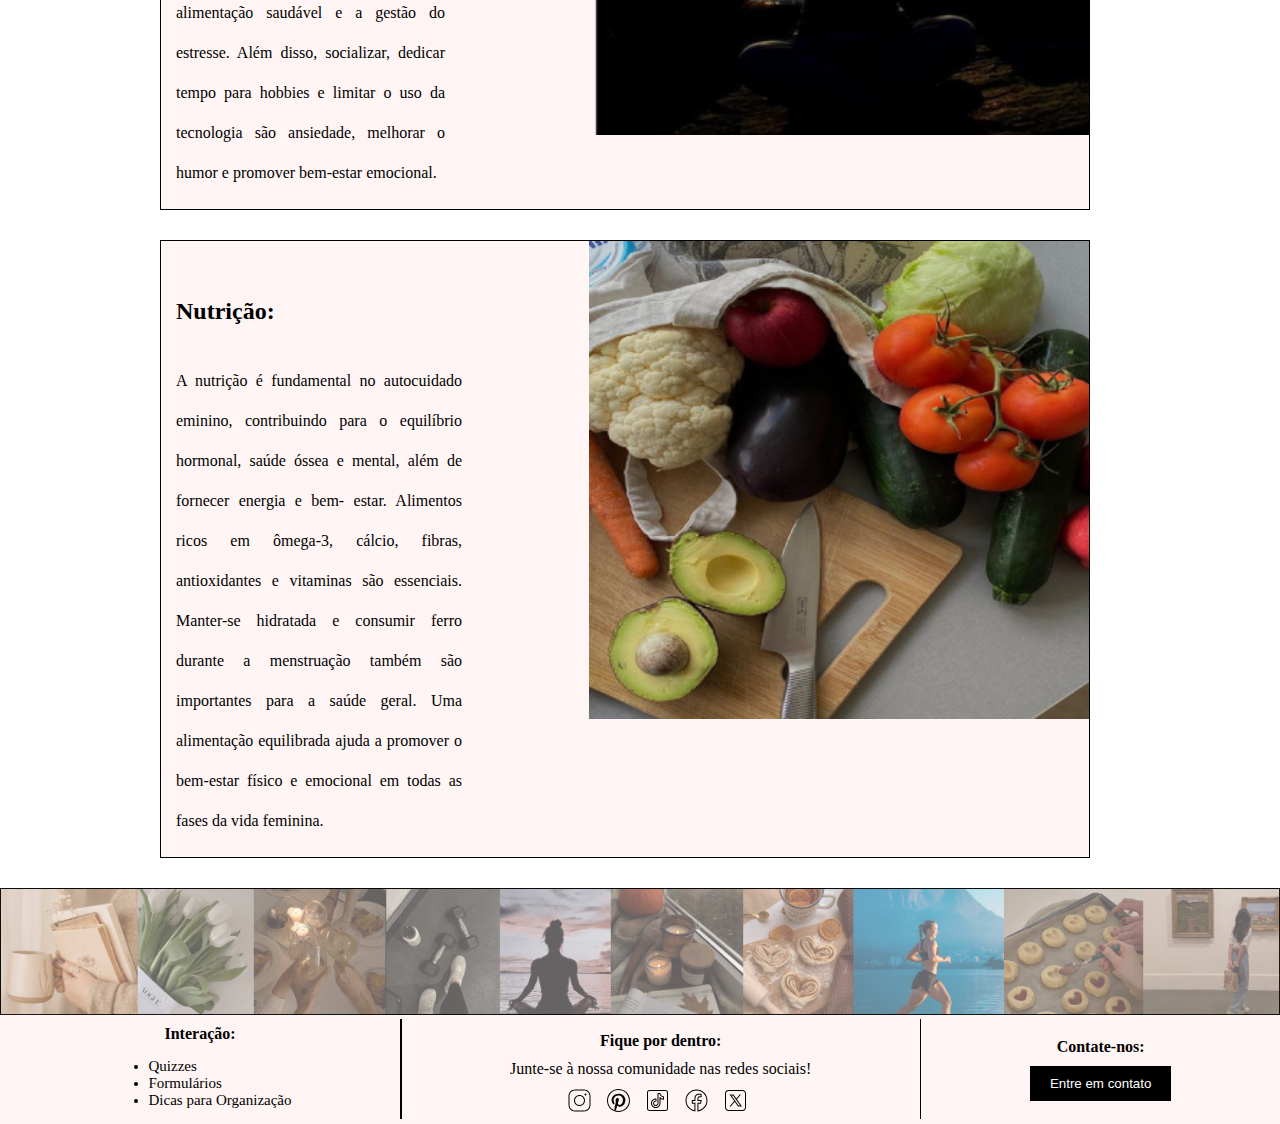
==== commit 8f067ed6: "modificando as cores" ====
--- a/autoconhecimento e autocuidado/index.html
+++ b/autoconhecimento e autocuidado/index.html
@@ -13,11 +13,11 @@
        </div>
         <nav class="navbar">
            <ul>
-            <li><a href="../página inicial/index.html">Início</a></li>
+            <li><a href="../página inicial 2/index.html">Início</a></li>
             <li><a href="../moda feminina/index.html">Moda</a></li>
             <li><a href="../entretenimento/index.html">Entretenimento</a></li>
             <li><a href="../beleza feminina/index.html">Beleza</a></li>
-            <li><a href="../autoconhecimento e autocuidado//index.html">Autoconhecimento e Autocuidado</a></li>
+            <li><a href="../autoconhecimento e autocuidado/index.html">Autoconhecimento e Autocuidado</a></li>
            </ul>
          </nav>
     </header>
--- a/autoconhecimento e autocuidado/css/estilo.css
+++ b/autoconhecimento e autocuidado/css/estilo.css
@@ -98,7 +98,7 @@
 }
 
 .frase{
-    background-color: #FFF5F5;
+    background-color: #ffdef4;
     display: flex;
     justify-content: end;
     align-items: center;
